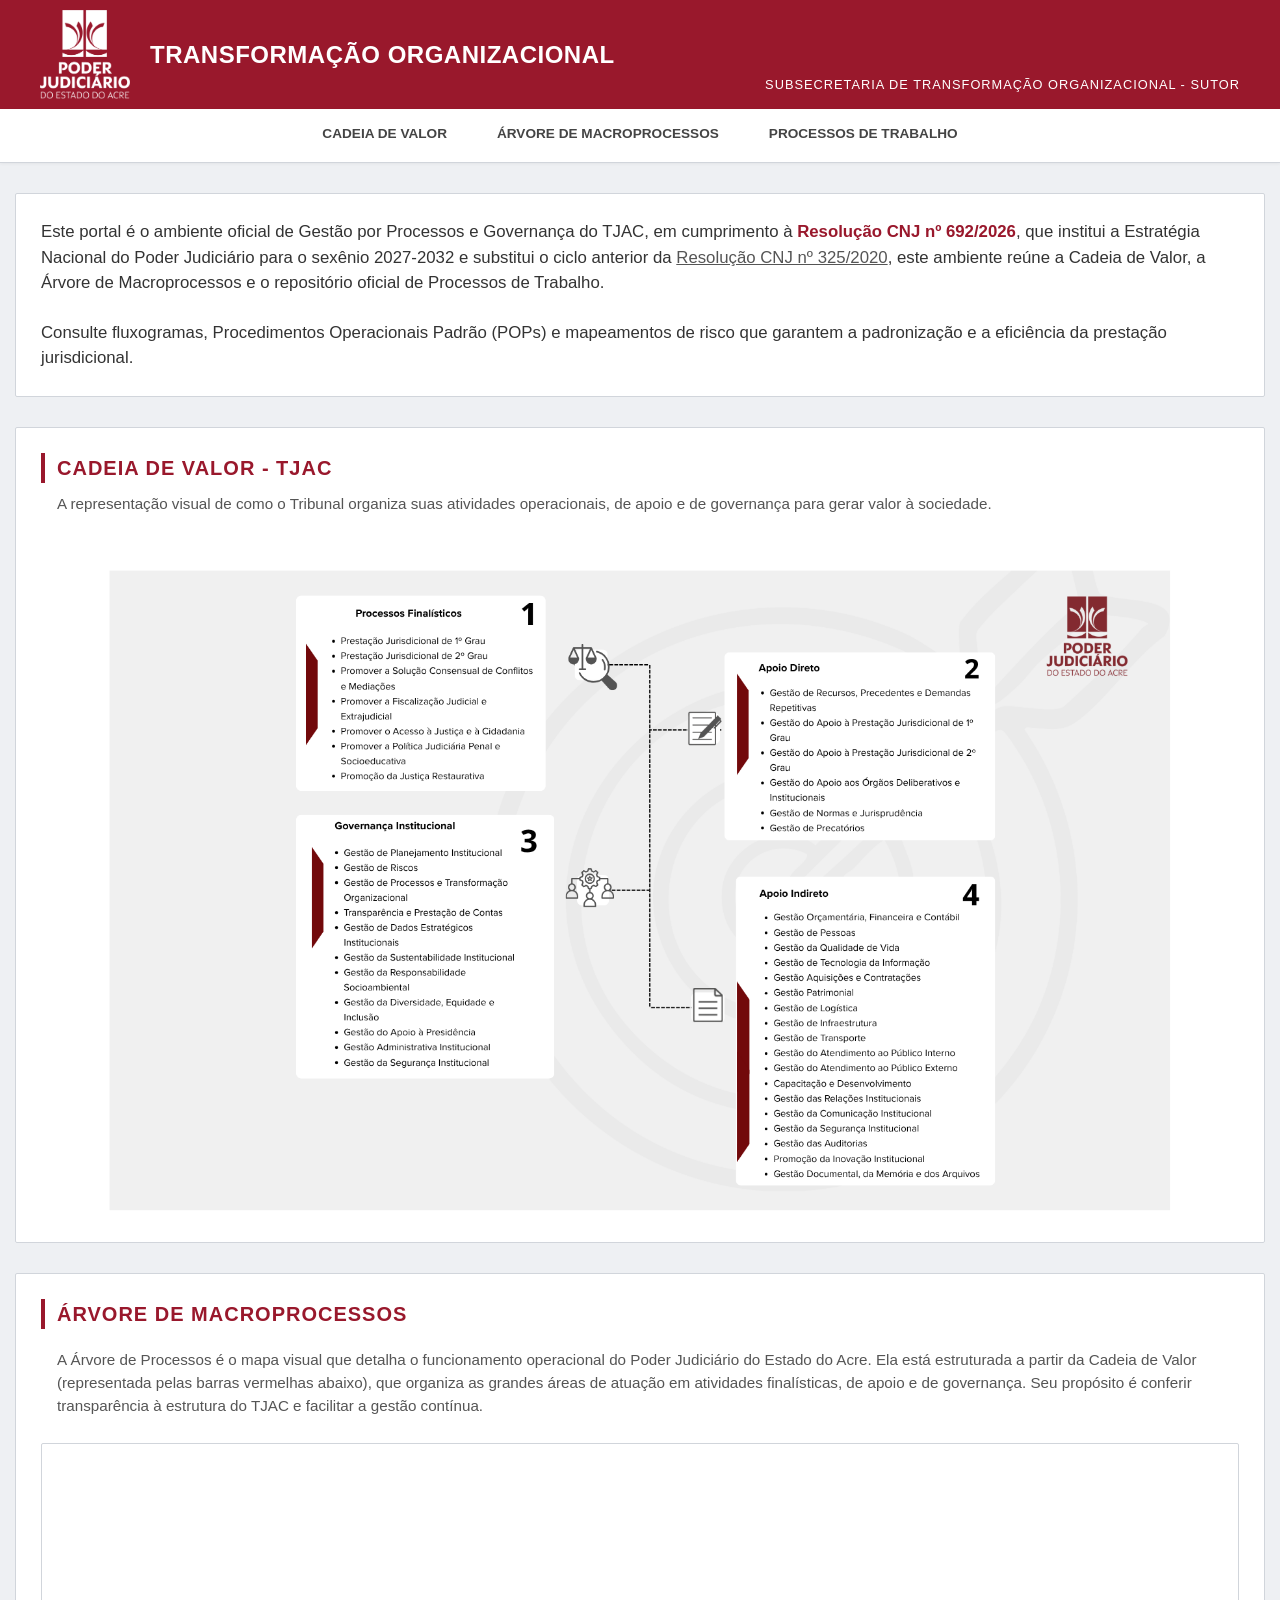
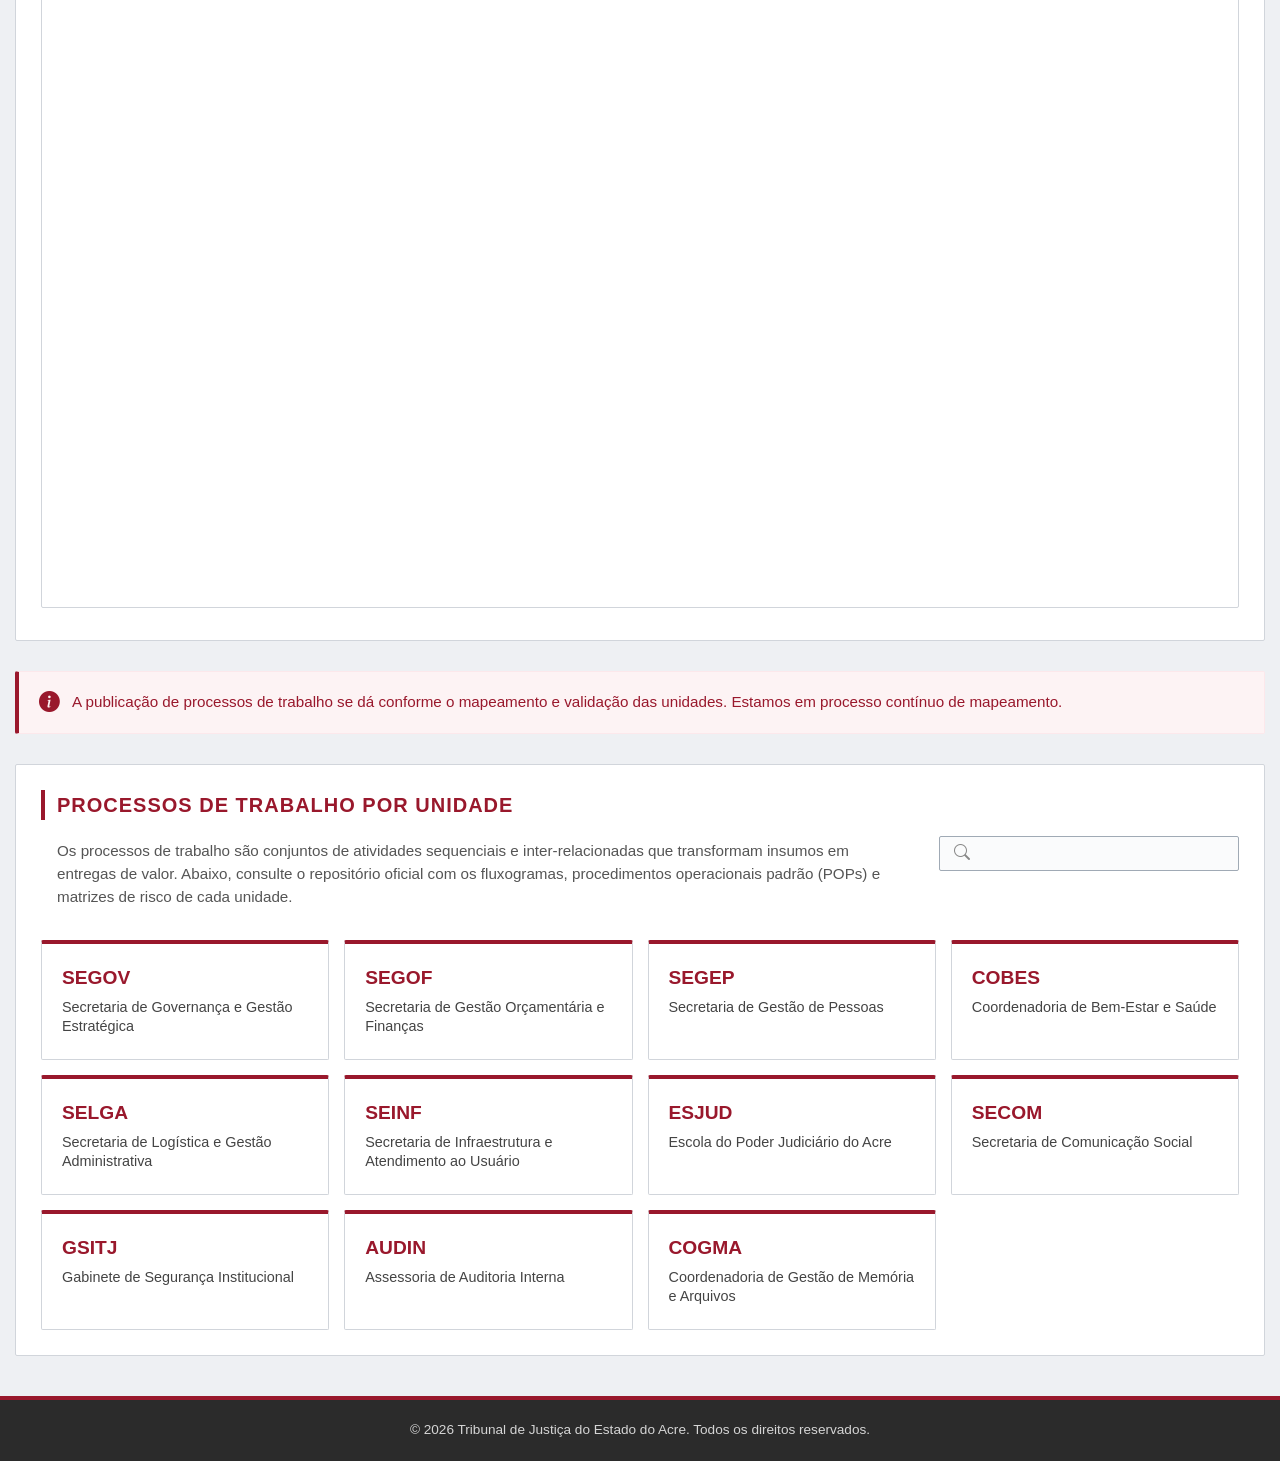
==== index.html @ 6677322c "Correção de código hex, reformulação dos textos descritivos e adição de observação" ====
<!DOCTYPE html>
<html lang="pt-BR">
<head>
    <meta charset="UTF-8">
    <meta name="viewport" content="width=device-width, initial-scale=1.0">
    <title>Portal de Transformação Organizacional</title>
    <link href="https://cdn.jsdelivr.net/npm/bootstrap-icons@1.10.5/font/bootstrap-icons.css" rel="stylesheet">
    <link rel="stylesheet" href="style.css">
</head>
<body>
    <header class="institucional-header">
        <div class="header-content">
            <div class="header-left">
                <img src="img/logo_TJAC_h.png" alt="Logo Institucional" class="logo">
                <div class="header-titles">
                    <h1>TRANSFORMAÇÃO ORGANIZACIONAL</h1>
                </div>
            </div>
            <div class="header-right">
                <p>SUBSECRETARIA DE TRANSFORMAÇÃO ORGANIZACIONAL - SUTOR</p>
            </div>
        </div>
    </header>

    <nav class="main-nav">
        <div class="container nav-container">
            <a href="#cadeia-valor" class="nav-link">Cadeia de Valor</a>
            <a href="#arvore-macroprocessos" class="nav-link">Árvore de Macroprocessos</a>
            <a href="#processos-trabalho" class="nav-link">Processos de Trabalho</a>
        </div>
    </nav>

    <main class="container">
        
        <section class="content-section intro-section">
            <p class="m-0">
                Este portal é o ambiente oficial de Gestão por Processos e Governança do TJAC, em cumprimento à 
                <a href="https://juslaboris.tst.jus.br/bitstream/handle/20.500.12178/267683/2026_res0692_cnj.pdf?sequence=1&isAllowed=y" target="_blank" style="color: var(--primary-color); font-weight: 600; text-decoration: none;">Resolução CNJ nº 692/2026</a>, 
                que institui a Estratégia Nacional do Poder Judiciário para o sexênio 2027-2032 e substitui o ciclo anterior da 
                <a href="https://atos.cnj.jus.br/files/compilado1802422022060962a235c29d678.pdf" target="_blank" style="color: #555; text-decoration: underline;">Resolução CNJ nº 325/2020</a>, 
                este ambiente reúne a Cadeia de Valor, a Árvore de Macroprocessos e o repositório oficial de Processos de Trabalho.<br><br> Consulte fluxogramas, Procedimentos Operacionais Padrão (POPs) e mapeamentos de risco que garantem a padronização e a eficiência da prestação jurisdicional.
            </p>
        </section>

        <section class="content-section" id="cadeia-valor">
            <h2 class="section-title mb-1">Cadeia de Valor - TJAC</h2>
            <p style="color: #555; font-size: 0.95rem; margin-bottom: 25px; margin-top: 0; margin-left: 41px;">A representação visual de como o Tribunal organiza suas atividades operacionais, de apoio e de governança para gerar valor à sociedade.</p>
            <div class="image-container">
                <img src="img/cadeia_valor.png" alt="Cadeia de Valor - TJAC" class="responsive-img">
            </div>
        </section>

        <section class="content-section" id="arvore-macroprocessos">
            <h2 class="section-title mb-1">Árvore de Macroprocessos</h2>
            <p style="color: #555; font-size: 0.95rem; margin-bottom: 25px; margin-top: 0; margin-left: 16px;">A Árvore de Processos é o mapa visual que detalha o funcionamento operacional do Poder Judiciário do Estado do Acre. Ela está estruturada a partir da Cadeia de Valor (representada pelas barras vermelhas abaixo), que organiza as grandes áreas de atuação em atividades finalísticas, de apoio e de governança. Seu propósito é conferir transparência à estrutura do TJAC e facilitar a gestão contínua.</p>
            <div class="embed-container diagrams-embed">
                <iframe src="https://viewer.diagrams.net/?tags=%7B%7D&lightbox=1&highlight=0000ff&edit=_blank&layers=1&nav=1&zoom=1.2&title=MENU%20%C3%81RVORE.drawio&dark=auto#Uhttps%3A%2F%2Fdrive.google.com%2Fuc%3Fid%3D1vaYRhFeXhh6VX2Kf7rpwqZ76pXdAT-om%26export%3Ddownload" 
                        frameborder="0" 
                        allowfullscreen 
                        loading="lazy">
                </iframe>
            </div>
        </section>

        <div class="info-banner">
            <i class="bi bi-info-circle-fill"></i>
            <span>A publicação de processos de trabalho se dá conforme o mapeamento e validação das unidades. Estamos em processo contínuo de mapeamento.</span>
        </div>

        <section class="content-section" id="processos-trabalho">
            <div class="section-header-flex align-items-start">
                <div style="flex: 1;">
                    <h2 class="section-title mb-1">Processos de Trabalho por Unidade</h2>
                    <p style="color: #555; font-size: 0.95rem; margin-top: 0; margin-bottom: 8px; margin-left: 16px; max-width: 95%;">Os processos de trabalho são conjuntos de atividades sequenciais e inter-relacionadas que transformam insumos em entregas de valor. Abaixo, consulte o repositório oficial com os fluxogramas, procedimentos operacionais padrão (POPs) e matrizes de risco de cada unidade.</p>
                </div>
                <div class="search-wrapper mt-3 mt-md-0">
                    <i class="bi bi-search search-icon"></i>
                    <input type="text" id="busca-unidade" class="search-input" placeholder="">
                </div>
            </div>

            <div class="cards-grid mt-4">
                <a href="unidade.html?sigla=SEGOV" class="card-link">
                    <div class="card">
                        <h3>SEGOV</h3>
                        <p>Secretaria de Governança e Gestão Estratégica</p>
                    </div>
                </a>
                
                <a href="unidade.html?sigla=SEGOF" class="card-link">
                    <div class="card">
                        <h3>SEGOF</h3>
                        <p>Secretaria de Gestão Orçamentária e Finanças</p>
                    </div>
                </a>
                
                <a href="unidade.html?sigla=SEGEP" class="card-link">
                    <div class="card">
                        <h3>SEGEP</h3>
                        <p>Secretaria de Gestão de Pessoas</p>
                    </div>
                </a>

                <a href="unidade.html?sigla=COBES" class="card-link">
                    <div class="card">
                        <h3>COBES</h3>
                        <p>Coordenadoria de Bem-Estar e Saúde</p>
                    </div>
                </a>
                
                <a href="unidade.html?sigla=SELGA" class="card-link">
                    <div class="card">
                        <h3>SELGA</h3>
                        <p>Secretaria de Logística e Gestão Administrativa</p>
                    </div>
                </a>
                
                <a href="unidade.html?sigla=SEINF" class="card-link">
                    <div class="card">
                        <h3>SEINF</h3>
                        <p>Secretaria de Infraestrutura e Atendimento ao Usuário</p>
                    </div>
                </a>

                <a href="unidade.html?sigla=ESJUD" class="card-link">
                    <div class="card">
                        <h3>ESJUD</h3>
                        <p>Escola do Poder Judiciário do Acre</p>
                    </div>
                </a>
                
                <a href="unidade.html?sigla=SECOM" class="card-link">
                    <div class="card">
                        <h3>SECOM</h3>
                        <p>Secretaria de Comunicação Social</p>
                    </div>
                </a>

                <a href="unidade.html?sigla=GSITJ" class="card-link">
                    <div class="card">
                        <h3>GSITJ</h3>
                        <p>Gabinete de Segurança Institucional</p>
                    </div>
                </a>

                <a href="unidade.html?sigla=AUDIN" class="card-link">
                    <div class="card">
                        <h3>AUDIN</h3>
                        <p>Assessoria de Auditoria Interna</p>
                    </div>
                </a>

                <a href="unidade.html?sigla=COGMA" class="card-link">
                    <div class="card">
                        <h3>COGMA</h3>
                        <p>Coordenadoria de Gestão de Memória e Arquivos</p>
                    </div>
                </a>
            </div>
        </section>
    </main>

    <footer>
        <div class="container">
            <p>&copy; 2026 Tribunal de Justiça do Estado do Acre. Todos os direitos reservados.</p>
        </div>
    </footer>

    <script src="script.js"></script>
</body>
</html>
---- style.css ----
:root {
    --primary-color: #99182c;
    --secondary-color: #5C1322;
    --background-color: #eef0f3;
    --text-color: #2b2b2b;
    --border-radius: 2px;
    --gray-accent: #d1d5db;
}

* {
    margin: 0;
    padding: 0;
    box-sizing: border-box;
    font-family: 'Segoe UI', Roboto, Helvetica, Arial, sans-serif;
}

body {
    background-color: var(--background-color);
    color: var(--text-color);
    line-height: 1.5;
}

.container {
    max-width: 1500px;
    margin: 0 auto;
    padding: 0 15px;
}

.institucional-header {
    background-color: var(--primary-color);
    padding: 10px 40px;
}

.header-content {
    display: flex;
    align-items: flex-end;
    justify-content: space-between;
    width: 100%;
    max-width: none;
    margin: 0;
}

.header-left {
    display: flex;
    align-items: center;
    gap: 20px;
}

.header-right {
    text-align: right;
    margin-bottom: 5px;
}

.logo {
    max-width: 90px;
    height: auto;
    filter: brightness(0) invert(1); 
}

.header-titles {
    display: flex;
    flex-direction: column;
}

.header-titles h1 {
    color: #ffffff;
    font-size: 1.5rem;
    font-weight: 700;
    text-transform: uppercase;
    letter-spacing: 0.5px;
    margin: 0;
}

.header-right p {
    color: #ffffff;
    font-size: 0.8rem;
    font-weight: 500;
    text-transform: uppercase;
    letter-spacing: 1px;
    margin: 0;
}

.main-nav {
    background-color: #ffffff;
    border-bottom: 1px solid var(--gray-accent);
    margin-bottom: 30px;
    position: sticky;
    top: 0;
    z-index: 1000;
    box-shadow: 0 1px 3px rgba(0,0,0,0.05);
}

.nav-container {
    display: flex;
    justify-content: center; 
    gap: 0;
}

.nav-link {
    text-decoration: none;
    color: #444;
    font-weight: 600;
    text-transform: uppercase;
    font-size: 0.85rem;
    padding: 15px 25px;
    border-bottom: 3px solid transparent;
    transition: background-color 0.2s, color 0.2s;
}

.nav-link:hover {
    color: var(--primary-color);
    background-color: #f8f9fa;
    border-bottom: 3px solid var(--primary-color);
}

.content-section {
    background: #ffffff;
    border-radius: var(--border-radius);
    padding: 25px;
    margin-bottom: 30px;
    border: 1px solid var(--gray-accent);
}

.intro-section p {
    font-size: 1.05rem;
    color: #333;
    margin: 0;
}

.section-title {
    color: var(--primary-color);
    margin-bottom: 20px;
    font-size: 1.25rem;
    text-transform: uppercase;
    letter-spacing: 1px;
    font-weight: 700;
    border-left: 4px solid var(--primary-color);
    padding-left: 12px;
}

#cadeia-valor {
    padding: 0;
    overflow: hidden;
}

#cadeia-valor .section-title {
    margin: 25px 25px 10px 25px;
}

.image-container {
    width: 100%;
}

.responsive-img {
    width: 100%;
    max-width: 100%;
    height: auto;
    display: block;
    border: none;
    border-radius: 0 0 var(--border-radius) var(--border-radius);
}

.diagrams-embed iframe {
    width: 100%;
    height: 85vh;
    min-height: 750px;
    border-radius: var(--border-radius);
    border: 1px solid var(--gray-accent);
    background-color: #ffffff;
}

.info-banner {
    background-color: #fdf3f4;
    border-left: 4px solid var(--primary-color);
    border-top: 1px solid #fce8eb;
    border-right: 1px solid #fce8eb;
    border-bottom: 1px solid #fce8eb;
    color: var(--primary-color);
    padding: 15px 20px;
    margin-bottom: 30px;
    border-radius: var(--border-radius);
    font-size: 0.95rem;
    font-weight: 500;
    display: flex;
    align-items: center;
}

.info-banner i {
    font-size: 1.3rem;
    margin-right: 12px;
}

.section-header-flex {
    display: flex;
    justify-content: space-between;
    align-items: center;
    flex-wrap: wrap;
    gap: 15px;
}

.mb-0 { margin-bottom: 0 !important; }
.mt-4 { margin-top: 1.5rem !important; }
.m-0 { margin: 0 !important; }

.search-wrapper {
    position: relative;
    width: 100%;
    max-width: 300px; 
}

.search-icon {
    position: absolute;
    left: 15px;
    top: 50%;
    transform: translateY(-50%);
    color: #888;
    font-size: 1rem;
    pointer-events: none; 
}

.search-input {
    width: 100%;
    padding: 8px 15px 8px 40px; 
    font-size: 0.95rem;
    border: 1px solid #a0aab5;
    border-radius: var(--border-radius);
    outline: none;
    background-color: #fafbfc;
    transition: border-color 0.2s, background-color 0.2s;
}

.search-input:focus {
    border-color: var(--primary-color);
    background-color: #ffffff;
}

.cards-grid {
    display: grid;
    grid-template-columns: repeat(auto-fit, minmax(280px, 1fr));
    gap: 15px;
}

.card-link {
    text-decoration: none;
    display: block;
}

.card {
    background-color: #ffffff;
    border: 1px solid var(--gray-accent);
    border-top: 4px solid var(--primary-color);
    border-radius: var(--border-radius);
    padding: 20px 20px;
    text-align: left;
    cursor: pointer;
    display: flex;
    flex-direction: column;
    justify-content: flex-start;
    min-height: 120px;
    height: 100%;
    transition: background-color 0.2s ease, border-color 0.2s ease;
}

.card-link:hover .card {
    background-color: #fcfcfc;
    border-color: #b0b8c1;
}

.card h3 {
    color: var(--primary-color);
    font-size: 1.2rem;
    font-weight: 700;
    margin-bottom: 5px;
    letter-spacing: 0px;
}

.card p {
    color: #444444;
    font-size: 0.9rem;
    font-weight: 500;
    line-height: 1.3;
    margin: 0;
}

footer {
    background-color: #2b2b2b;
    color: #ffffff;
    text-align: center;
    padding: 20px 0;
    margin-top: 40px;
    border-top: 4px solid var(--primary-color);
}

footer p {
    font-size: 0.85rem;
    opacity: 0.8;
    margin: 0;
}

@media (max-width: 768px) {
    .header-content {
        flex-direction: column;
        justify-content: center;
        align-items: center;
        text-align: center;
        gap: 10px;
    }
    
    .header-left {
        flex-direction: column;
        gap: 10px;
    }
    
    .header-right {
        text-align: center;
        margin-bottom: 0;
    }

    .header-titles h1 {
        font-size: 1.3rem;
    }

    .nav-container {
        flex-direction: column;
        align-items: center;
        gap: 5px;
        padding: 5px 0;
    }

    .nav-link {
        width: 100%;
        text-align: center;
        padding: 10px;
    }

    .section-header-flex {
        flex-direction: column;
        align-items: flex-start;
    }

    .search-wrapper {
        max-width: 100%;
    }
}
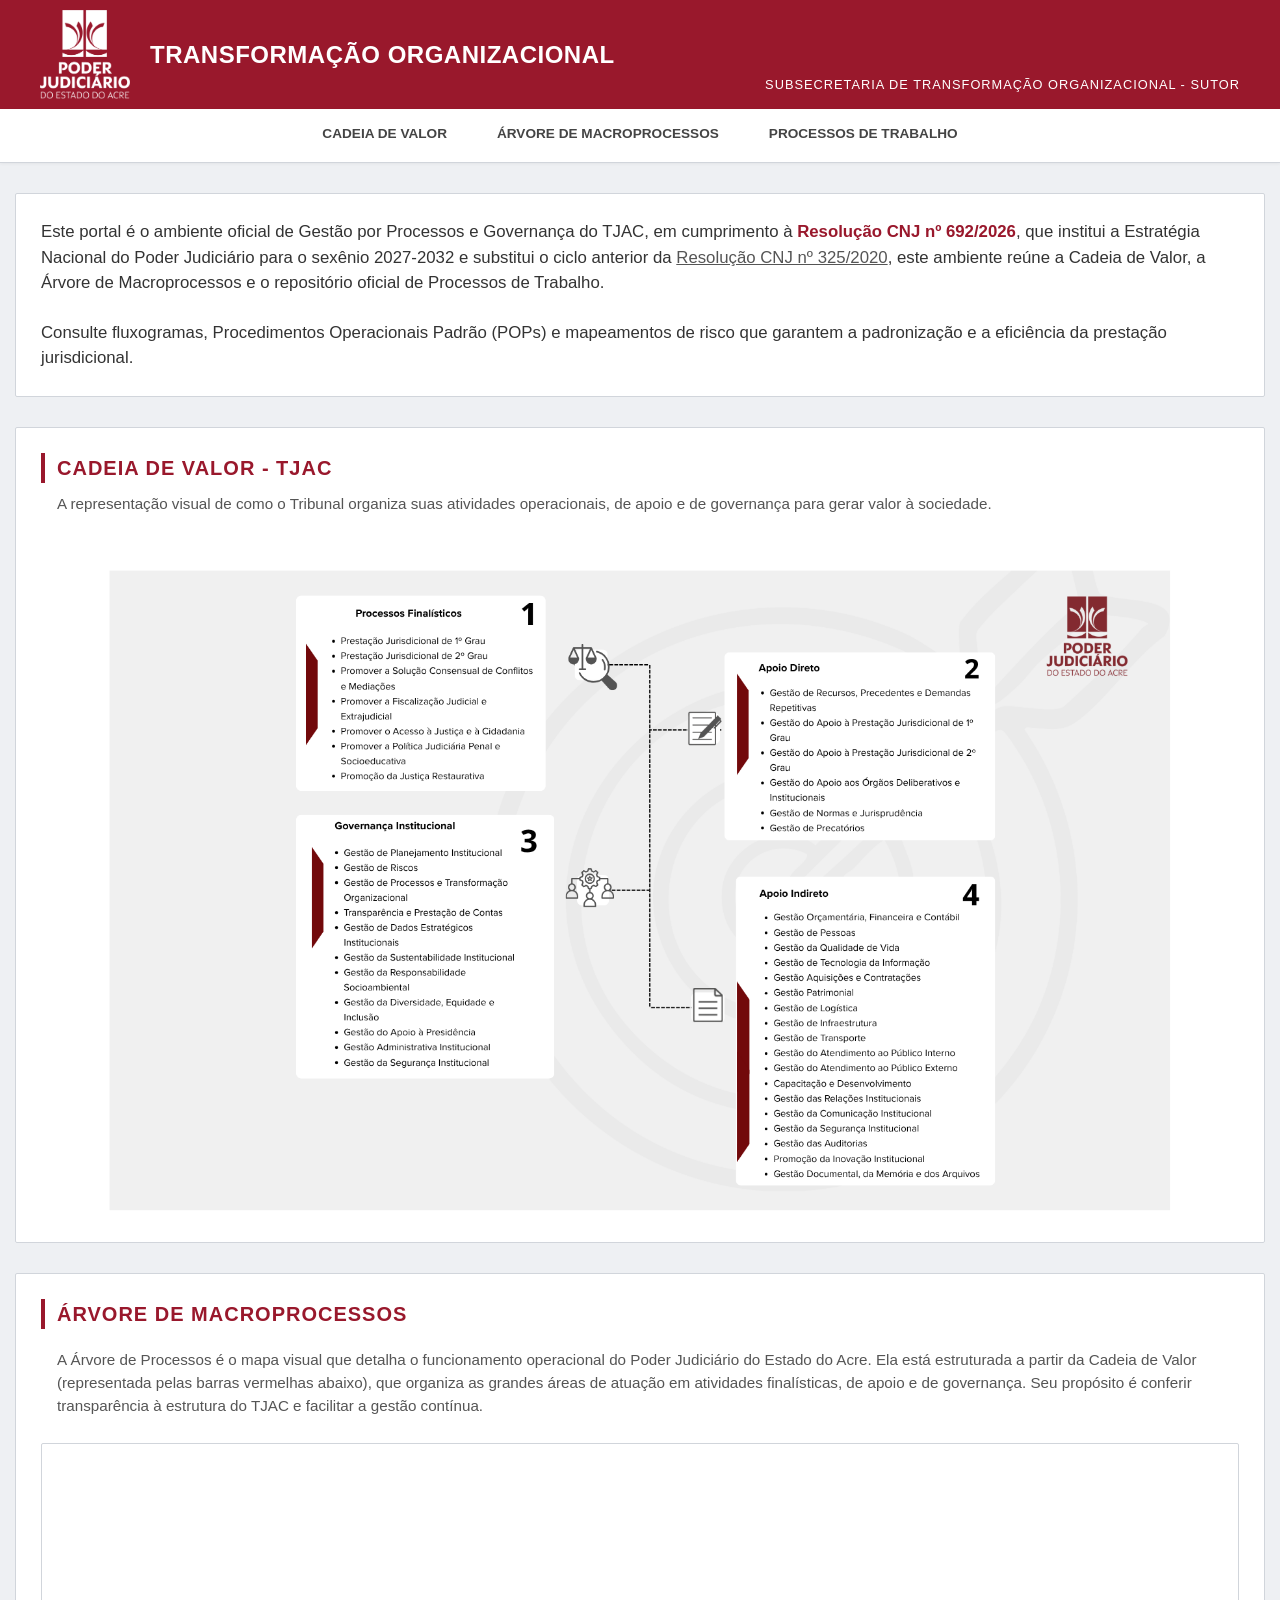
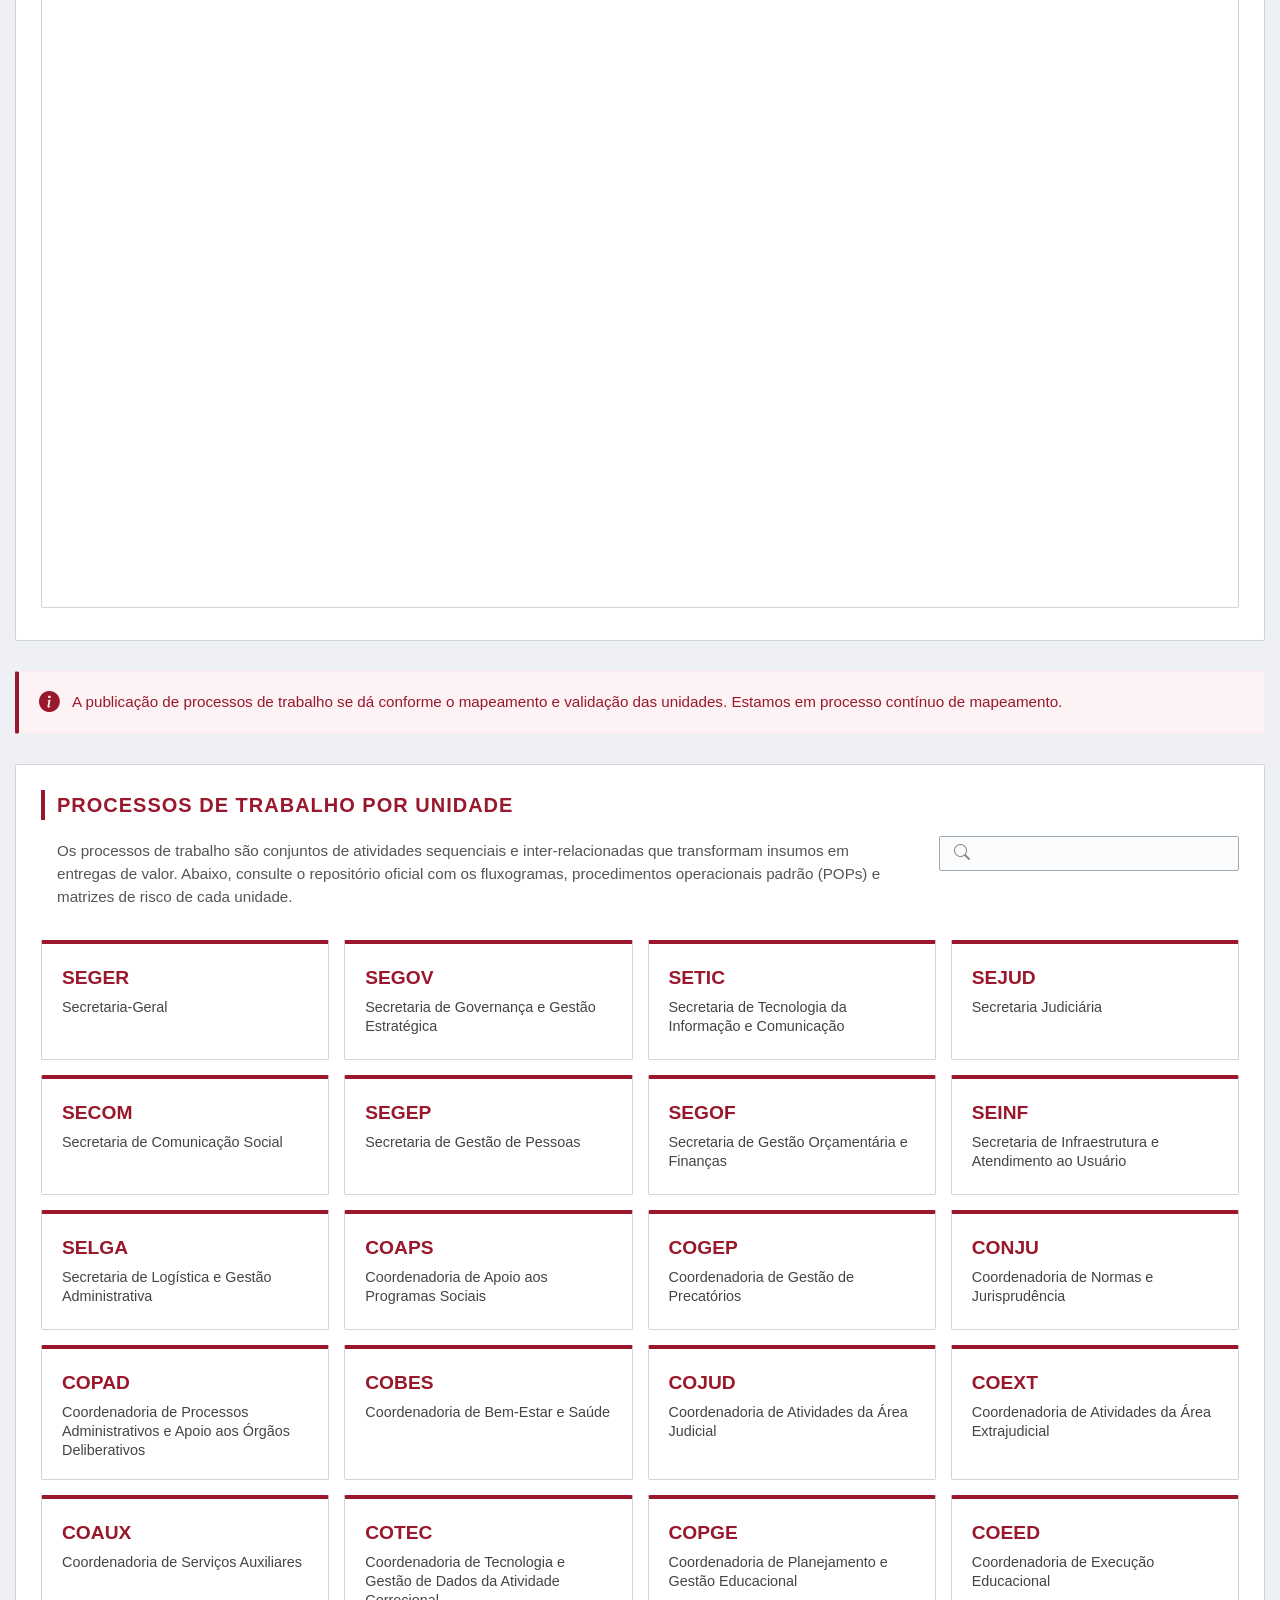
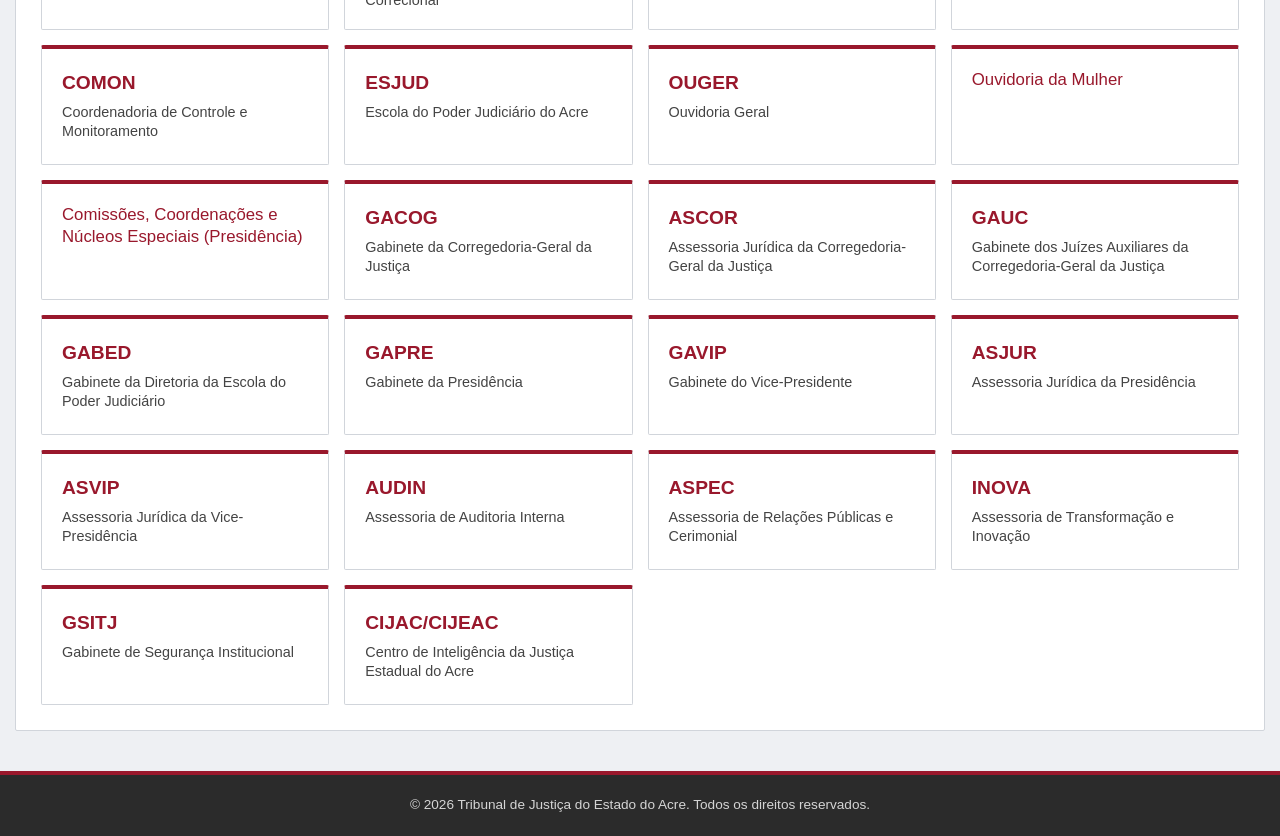
==== commit 3f7e5d32: "adição das demais unidades" ====
--- a/index.html
+++ b/index.html
@@ -80,81 +80,128 @@
             </div>
 
             <div class="cards-grid mt-4">
-                <a href="unidade.html?sigla=SEGOV" class="card-link">
-                    <div class="card">
-                        <h3>SEGOV</h3>
-                        <p>Secretaria de Governança e Gestão Estratégica</p>
-                    </div>
-                </a>
-                
-                <a href="unidade.html?sigla=SEGOF" class="card-link">
-                    <div class="card">
-                        <h3>SEGOF</h3>
-                        <p>Secretaria de Gestão Orçamentária e Finanças</p>
-                    </div>
-                </a>
-                
-                <a href="unidade.html?sigla=SEGEP" class="card-link">
-                    <div class="card">
-                        <h3>SEGEP</h3>
-                        <p>Secretaria de Gestão de Pessoas</p>
-                    </div>
-                </a>
-
-                <a href="unidade.html?sigla=COBES" class="card-link">
-                    <div class="card">
-                        <h3>COBES</h3>
-                        <p>Coordenadoria de Bem-Estar e Saúde</p>
-                    </div>
-                </a>
-                
-                <a href="unidade.html?sigla=SELGA" class="card-link">
-                    <div class="card">
-                        <h3>SELGA</h3>
-                        <p>Secretaria de Logística e Gestão Administrativa</p>
-                    </div>
-                </a>
-                
-                <a href="unidade.html?sigla=SEINF" class="card-link">
-                    <div class="card">
-                        <h3>SEINF</h3>
-                        <p>Secretaria de Infraestrutura e Atendimento ao Usuário</p>
-                    </div>
-                </a>
-
-                <a href="unidade.html?sigla=ESJUD" class="card-link">
-                    <div class="card">
-                        <h3>ESJUD</h3>
-                        <p>Escola do Poder Judiciário do Acre</p>
-                    </div>
-                </a>
-                
-                <a href="unidade.html?sigla=SECOM" class="card-link">
-                    <div class="card">
-                        <h3>SECOM</h3>
-                        <p>Secretaria de Comunicação Social</p>
-                    </div>
-                </a>
-
-                <a href="unidade.html?sigla=GSITJ" class="card-link">
-                    <div class="card">
-                        <h3>GSITJ</h3>
-                        <p>Gabinete de Segurança Institucional</p>
-                    </div>
-                </a>
-
-                <a href="unidade.html?sigla=AUDIN" class="card-link">
-                    <div class="card">
-                        <h3>AUDIN</h3>
-                        <p>Assessoria de Auditoria Interna</p>
-                    </div>
-                </a>
-
-                <a href="unidade.html?sigla=COGMA" class="card-link">
-                    <div class="card">
-                        <h3>COGMA</h3>
-                        <p>Coordenadoria de Gestão de Memória e Arquivos</p>
-                    </div>
+                
+                <a href="unidade.html?sigla=SEGER" class="card-link" data-sigla="SEGER">
+                    <div class="card"><h3>SEGER</h3><p>Secretaria-Geral</p></div>
+                </a>
+                <a href="unidade.html?sigla=SEGOV" class="card-link" data-sigla="SEGOV">
+                    <div class="card"><h3>SEGOV</h3><p>Secretaria de Governança e Gestão Estratégica</p></div>
+                </a>
+                <a href="unidade.html?sigla=SETIC" class="card-link" data-sigla="SETIC">
+                    <div class="card"><h3>SETIC</h3><p>Secretaria de Tecnologia da Informação e Comunicação</p></div>
+                </a>
+                <a href="unidade.html?sigla=SEJUD" class="card-link" data-sigla="SEJUD">
+                    <div class="card"><h3>SEJUD</h3><p>Secretaria Judiciária</p></div>
+                </a>
+                <a href="unidade.html?sigla=SECOM" class="card-link" data-sigla="SECOM">
+                    <div class="card"><h3>SECOM</h3><p>Secretaria de Comunicação Social</p></div>
+                </a>
+                <a href="unidade.html?sigla=SEGEP" class="card-link" data-sigla="SEGEP">
+                    <div class="card"><h3>SEGEP</h3><p>Secretaria de Gestão de Pessoas</p></div>
+                </a>
+                <a href="unidade.html?sigla=SEGOF" class="card-link" data-sigla="SEGOF">
+                    <div class="card"><h3>SEGOF</h3><p>Secretaria de Gestão Orçamentária e Finanças</p></div>
+                </a>
+                <a href="unidade.html?sigla=SEINF" class="card-link" data-sigla="SEINF">
+                    <div class="card"><h3>SEINF</h3><p>Secretaria de Infraestrutura e Atendimento ao Usuário</p></div>
+                </a>
+                <a href="unidade.html?sigla=SELGA" class="card-link" data-sigla="SELGA">
+                    <div class="card"><h3>SELGA</h3><p>Secretaria de Logística e Gestão Administrativa</p></div>
+                </a>
+
+                
+                <a href="unidade.html?sigla=COAPS" class="card-link" data-sigla="COAPS">
+                    <div class="card"><h3>COAPS</h3><p>Coordenadoria de Apoio aos Programas Sociais</p></div>
+                </a>
+                <a href="unidade.html?sigla=COGEP" class="card-link" data-sigla="COGEP">
+                    <div class="card"><h3>COGEP</h3><p>Coordenadoria de Gestão de Precatórios</p></div>
+                </a>
+                <a href="unidade.html?sigla=CONJU" class="card-link" data-sigla="CONJU">
+                    <div class="card"><h3>CONJU</h3><p>Coordenadoria de Normas e Jurisprudência</p></div>
+                </a>
+                <a href="unidade.html?sigla=COPAD" class="card-link" data-sigla="COPAD">
+                    <div class="card"><h3>COPAD</h3><p>Coordenadoria de Processos Administrativos e Apoio aos Órgãos Deliberativos</p></div>
+                </a>
+                <a href="unidade.html?sigla=COBES" class="card-link" data-sigla="COBES">
+                    <div class="card"><h3>COBES</h3><p>Coordenadoria de Bem-Estar e Saúde</p></div>
+                </a>
+                <a href="unidade.html?sigla=COJUD" class="card-link" data-sigla="COJUD">
+                    <div class="card"><h3>COJUD</h3><p>Coordenadoria de Atividades da Área Judicial</p></div>
+                </a>
+                <a href="unidade.html?sigla=COEXT" class="card-link" data-sigla="COEXT">
+                    <div class="card"><h3>COEXT</h3><p>Coordenadoria de Atividades da Área Extrajudicial</p></div>
+                </a>
+                <a href="unidade.html?sigla=COAUX" class="card-link" data-sigla="COAUX">
+                    <div class="card"><h3>COAUX</h3><p>Coordenadoria de Serviços Auxiliares</p></div>
+                </a>
+                <a href="unidade.html?sigla=COTEC" class="card-link" data-sigla="COTEC">
+                    <div class="card"><h3>COTEC</h3><p>Coordenadoria de Tecnologia e Gestão de Dados da Atividade Correcional</p></div>
+                </a>
+                <a href="unidade.html?sigla=COPGE" class="card-link" data-sigla="COPGE">
+                    <div class="card"><h3>COPGE</h3><p>Coordenadoria de Planejamento e Gestão Educacional</p></div>
+                </a>
+                <a href="unidade.html?sigla=COEED" class="card-link" data-sigla="COEED">
+                    <div class="card"><h3>COEED</h3><p>Coordenadoria de Execução Educacional</p></div>
+                </a>
+                <a href="unidade.html?sigla=COMON" class="card-link" data-sigla="COMON">
+                    <div class="card"><h3>COMON</h3><p>Coordenadoria de Controle e Monitoramento</p></div>
+                </a>
+
+                
+                <a href="unidade.html?sigla=ESJUD" class="card-link" data-sigla="ESJUD">
+                    <div class="card"><h3>ESJUD</h3><p>Escola do Poder Judiciário do Acre</p></div>
+                </a>
+                <a href="unidade.html?sigla=OUGER" class="card-link" data-sigla="OUGER">
+                    <div class="card"><h3>OUGER</h3><p>Ouvidoria Geral</p></div>
+                </a>
+                <a href="unidade.html?sigla=Ouvidoria%20da%20Mulher" class="card-link" data-sigla="Ouvidoria da Mulher">
+                    <div class="card justify-content-center"><p class="m-0 fw-bold" style="color: var(--primary-color); font-size: 1.05rem;">Ouvidoria da Mulher</p></div>
+                </a>
+                <a href="unidade.html?sigla=Comissões,%20Coordenações%20e%20Núcleos%20Especiais%20(Presidência)" class="card-link" data-sigla="Comissões, Coordenações e Núcleos Especiais (Presidência)">
+                    <div class="card justify-content-center"><p class="m-0 fw-bold" style="color: var(--primary-color); font-size: 1.05rem;">Comissões, Coordenações e Núcleos Especiais (Presidência)</p></div>
+                </a>
+
+                
+                <a href="unidade.html?sigla=GACOG" class="card-link" data-sigla="GACOG">
+                    <div class="card"><h3>GACOG</h3><p>Gabinete da Corregedoria-Geral da Justiça</p></div>
+                </a>
+                <a href="unidade.html?sigla=ASCOR" class="card-link" data-sigla="ASCOR">
+                    <div class="card"><h3>ASCOR</h3><p>Assessoria Jurídica da Corregedoria-Geral da Justiça</p></div>
+                </a>
+                <a href="unidade.html?sigla=GAUC" class="card-link" data-sigla="GAUC">
+                    <div class="card"><h3>GAUC</h3><p>Gabinete dos Juízes Auxiliares da Corregedoria-Geral da Justiça</p></div>
+                </a>
+                <a href="unidade.html?sigla=GABED" class="card-link" data-sigla="GABED">
+                    <div class="card"><h3>GABED</h3><p>Gabinete da Diretoria da Escola do Poder Judiciário</p></div>
+                </a>
+
+                
+                <a href="unidade.html?sigla=GAPRE" class="card-link" data-sigla="GAPRE">
+                    <div class="card"><h3>GAPRE</h3><p>Gabinete da Presidência</p></div>
+                </a>
+                <a href="unidade.html?sigla=GAVIP" class="card-link" data-sigla="GAVIP">
+                    <div class="card"><h3>GAVIP</h3><p>Gabinete do Vice-Presidente</p></div>
+                </a>
+                <a href="unidade.html?sigla=ASJUR" class="card-link" data-sigla="ASJUR">
+                    <div class="card"><h3>ASJUR</h3><p>Assessoria Jurídica da Presidência</p></div>
+                </a>
+                <a href="unidade.html?sigla=ASVIP" class="card-link" data-sigla="ASVIP">
+                    <div class="card"><h3>ASVIP</h3><p>Assessoria Jurídica da Vice-Presidência</p></div>
+                </a>
+                <a href="unidade.html?sigla=AUDIN" class="card-link" data-sigla="AUDIN">
+                    <div class="card"><h3>AUDIN</h3><p>Assessoria de Auditoria Interna</p></div>
+                </a>
+                <a href="unidade.html?sigla=ASPEC" class="card-link" data-sigla="ASPEC">
+                    <div class="card"><h3>ASPEC</h3><p>Assessoria de Relações Públicas e Cerimonial</p></div>
+                </a>
+                <a href="unidade.html?sigla=INOVA" class="card-link" data-sigla="INOVA">
+                    <div class="card"><h3>INOVA</h3><p>Assessoria de Transformação e Inovação</p></div>
+                </a>
+                <a href="unidade.html?sigla=GSITJ" class="card-link" data-sigla="GSITJ">
+                    <div class="card"><h3>GSITJ</h3><p>Gabinete de Segurança Institucional</p></div>
+                </a>
+                <a href="unidade.html?sigla=CIJAC/CIJEAC" class="card-link" data-sigla="CIJAC/CIJEAC">
+                    <div class="card"><h3>CIJAC/CIJEAC</h3><p>Centro de Inteligência da Justiça Estadual do Acre</p></div>
                 </a>
             </div>
         </section>
--- a/style.css
+++ b/style.css
@@ -282,6 +282,14 @@
     margin: 0;
 }
 
+.card-sem-processo .card {
+    background-color: #f9f9f9;
+    border-top: 4px solid #a0aab5;
+}
+.card-sem-processo h3 {
+    color: #777;
+}
+
 footer {
     background-color: #2b2b2b;
     color: #ffffff;
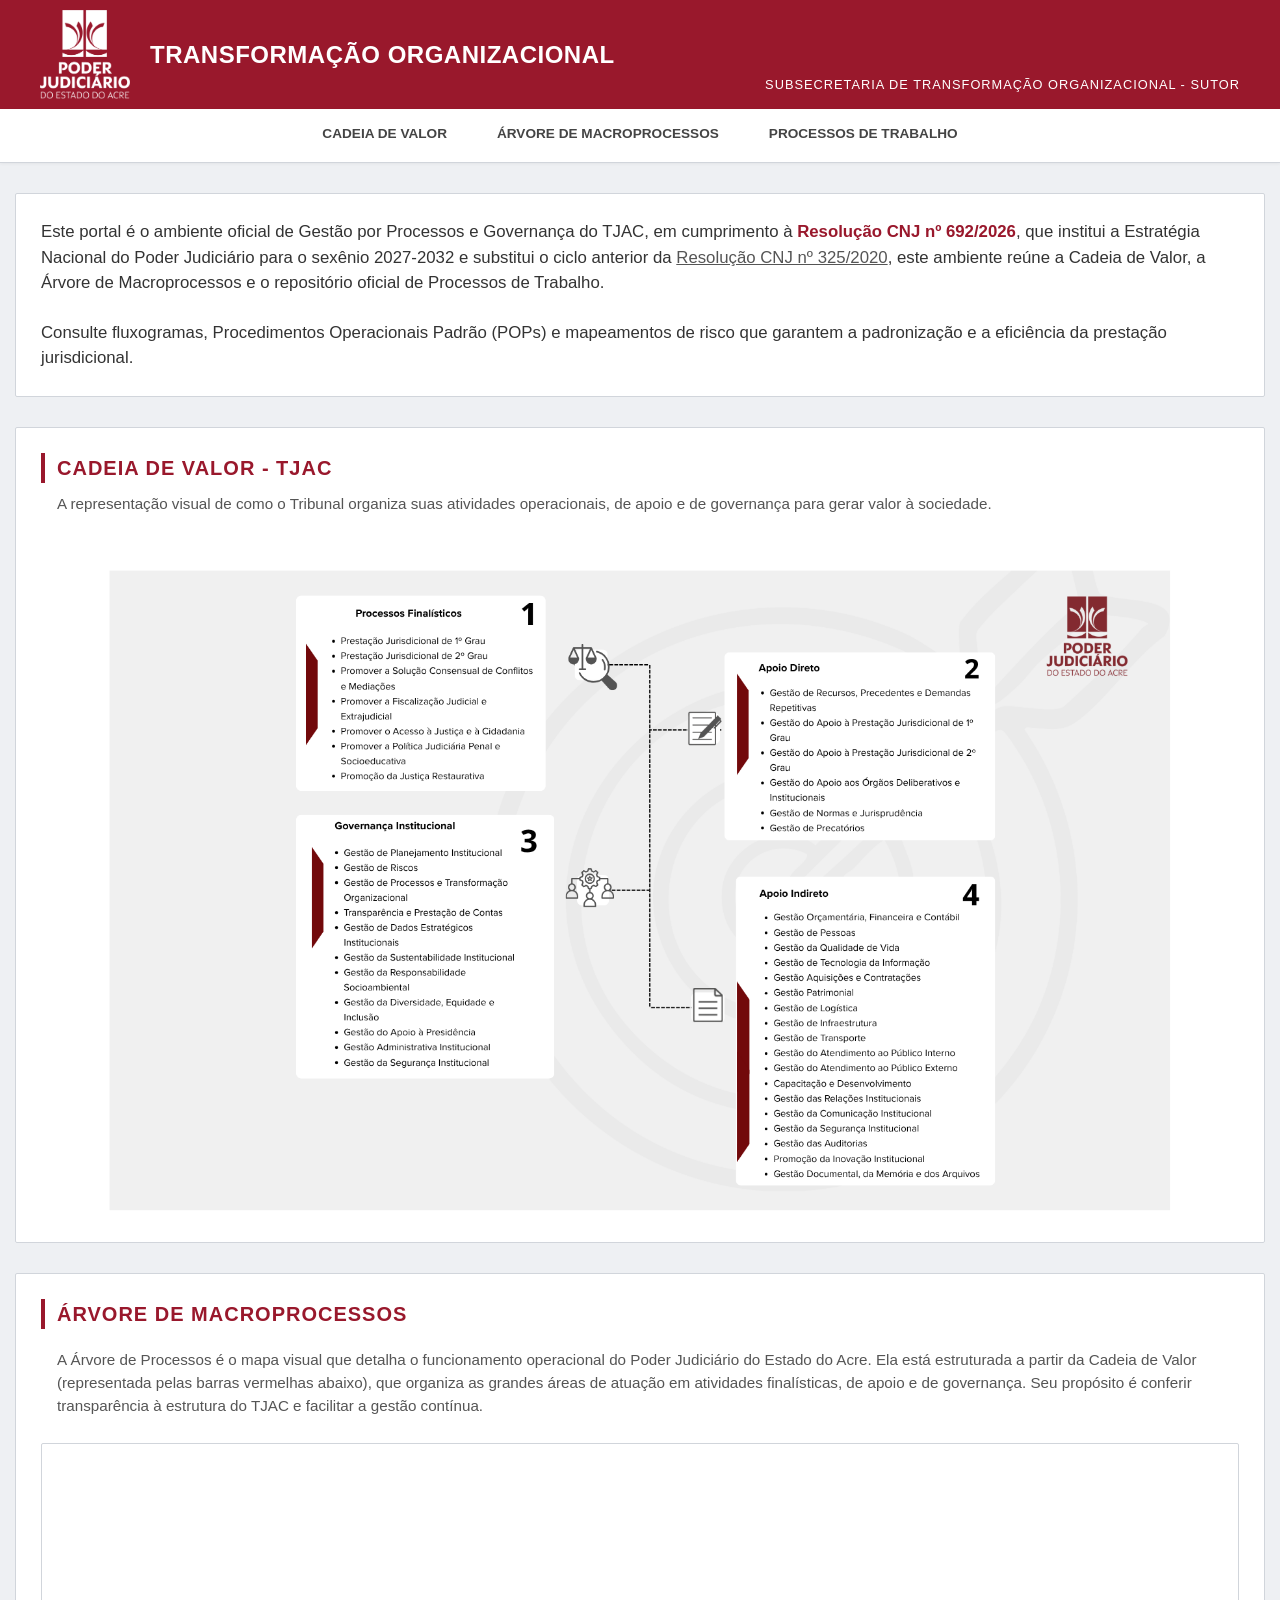
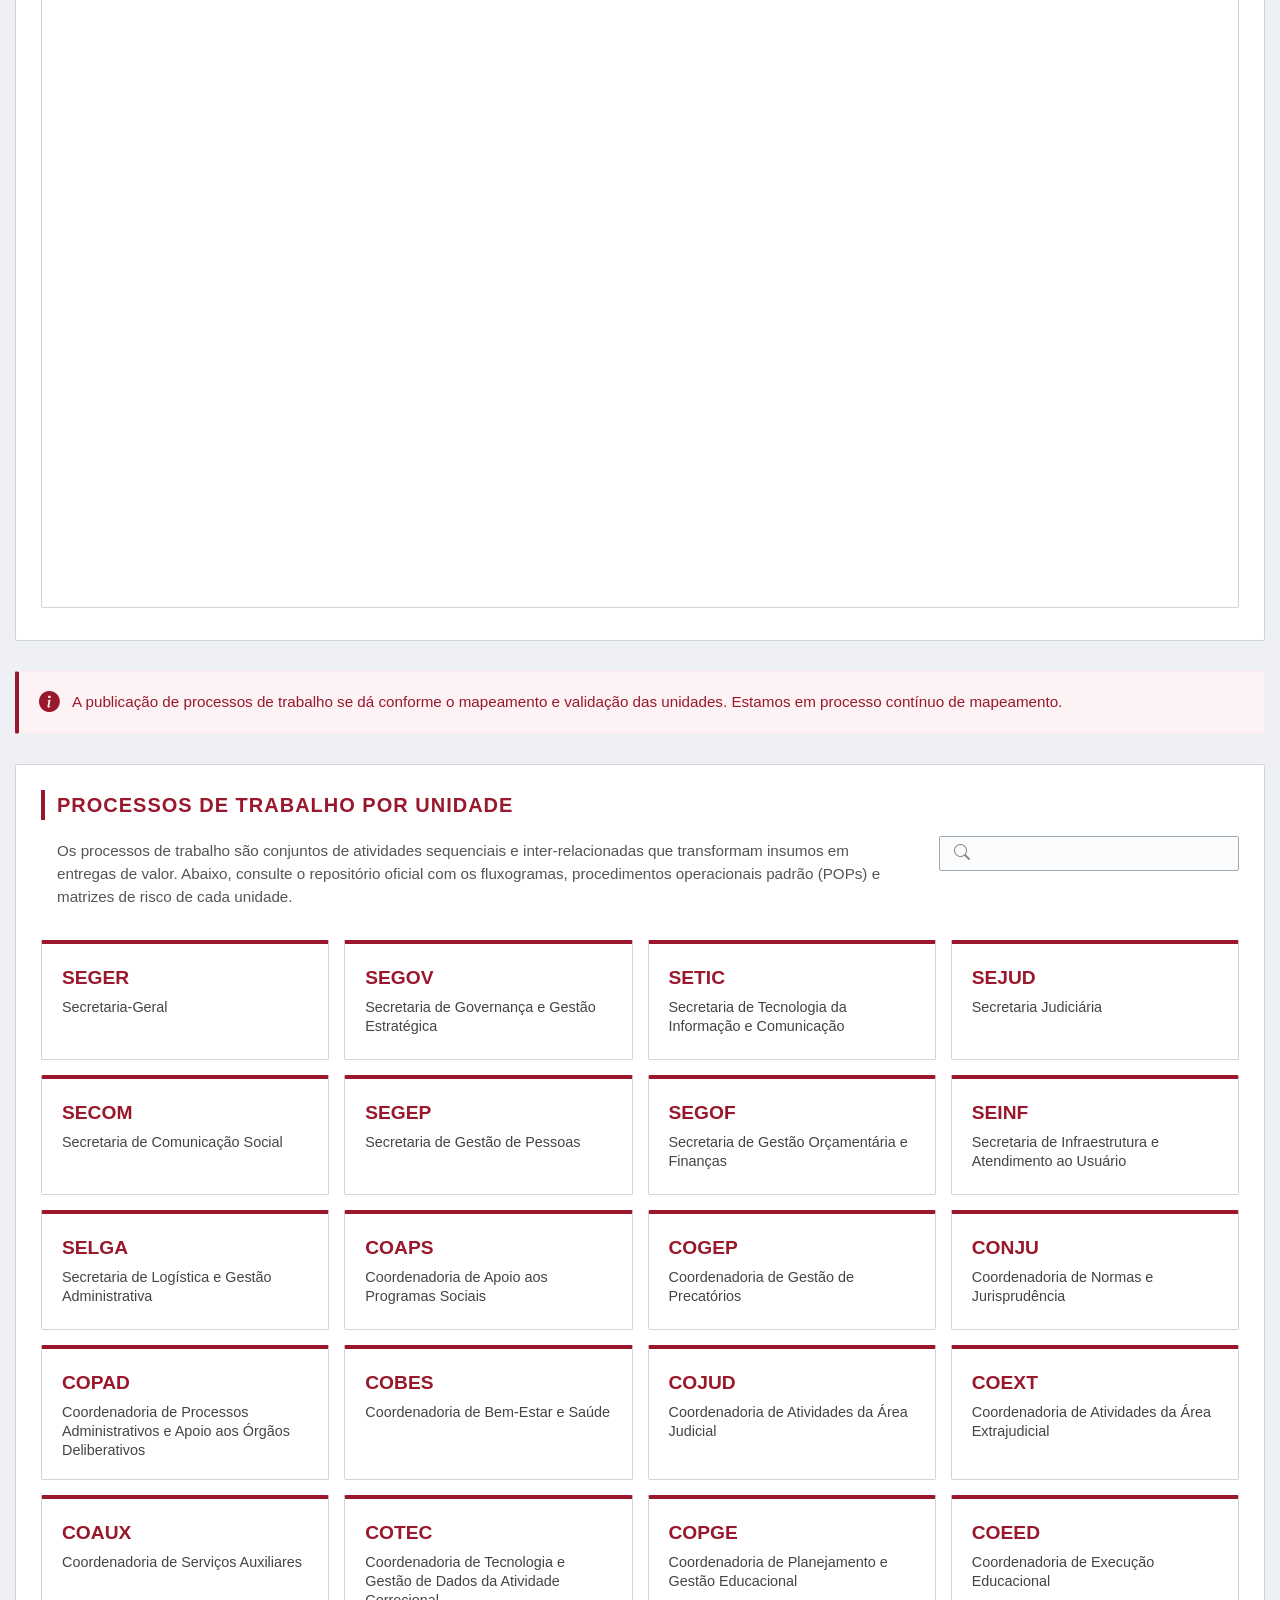
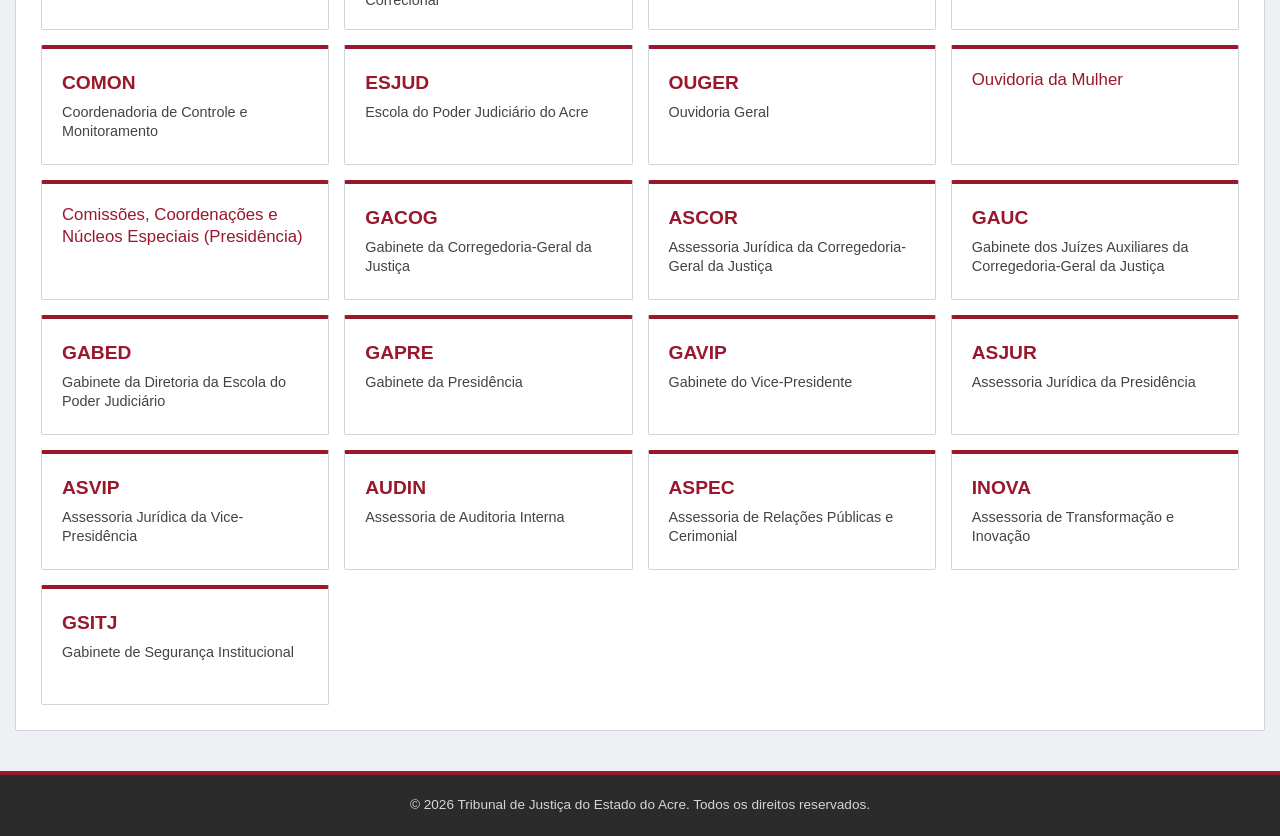
==== commit 8e61bede: "remover uma unidade" ====
--- a/index.html
+++ b/index.html
@@ -200,9 +200,7 @@
                 <a href="unidade.html?sigla=GSITJ" class="card-link" data-sigla="GSITJ">
                     <div class="card"><h3>GSITJ</h3><p>Gabinete de Segurança Institucional</p></div>
                 </a>
-                <a href="unidade.html?sigla=CIJAC/CIJEAC" class="card-link" data-sigla="CIJAC/CIJEAC">
-                    <div class="card"><h3>CIJAC/CIJEAC</h3><p>Centro de Inteligência da Justiça Estadual do Acre</p></div>
-                </a>
+                
             </div>
         </section>
     </main>
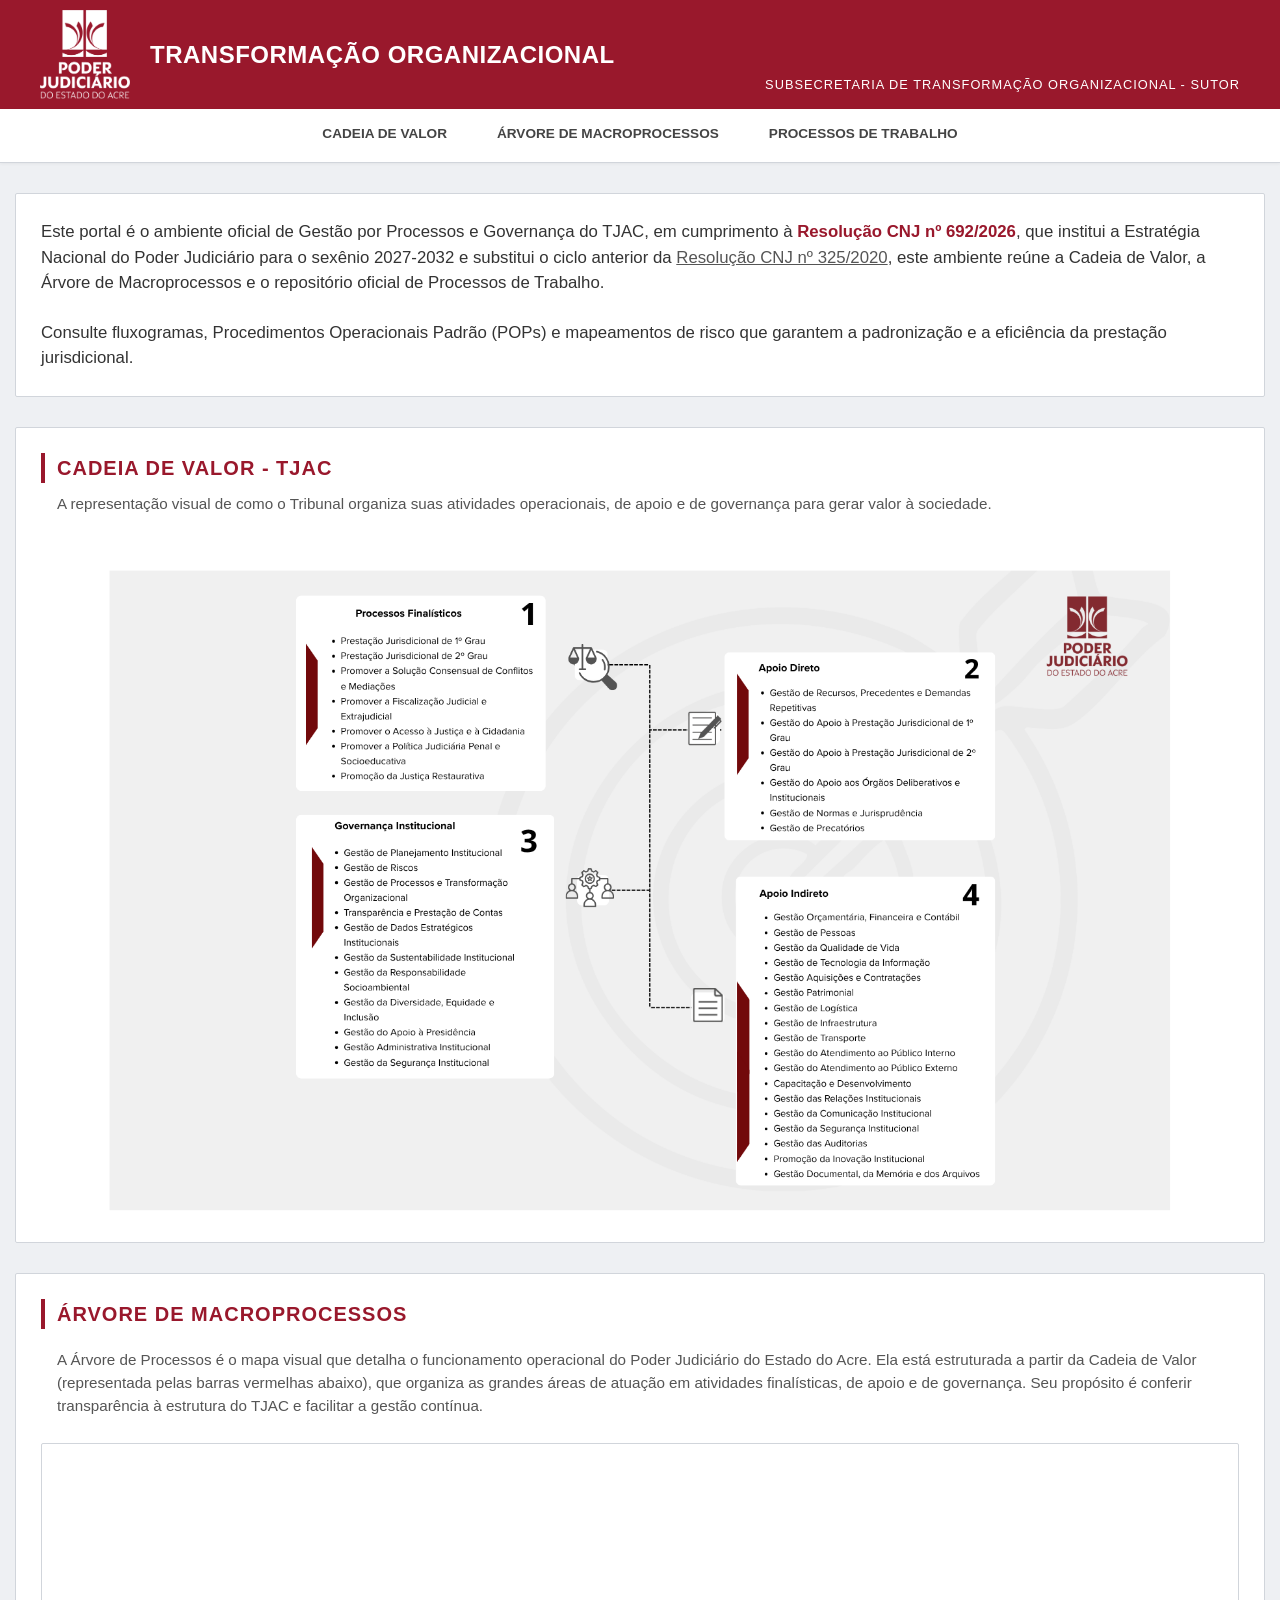
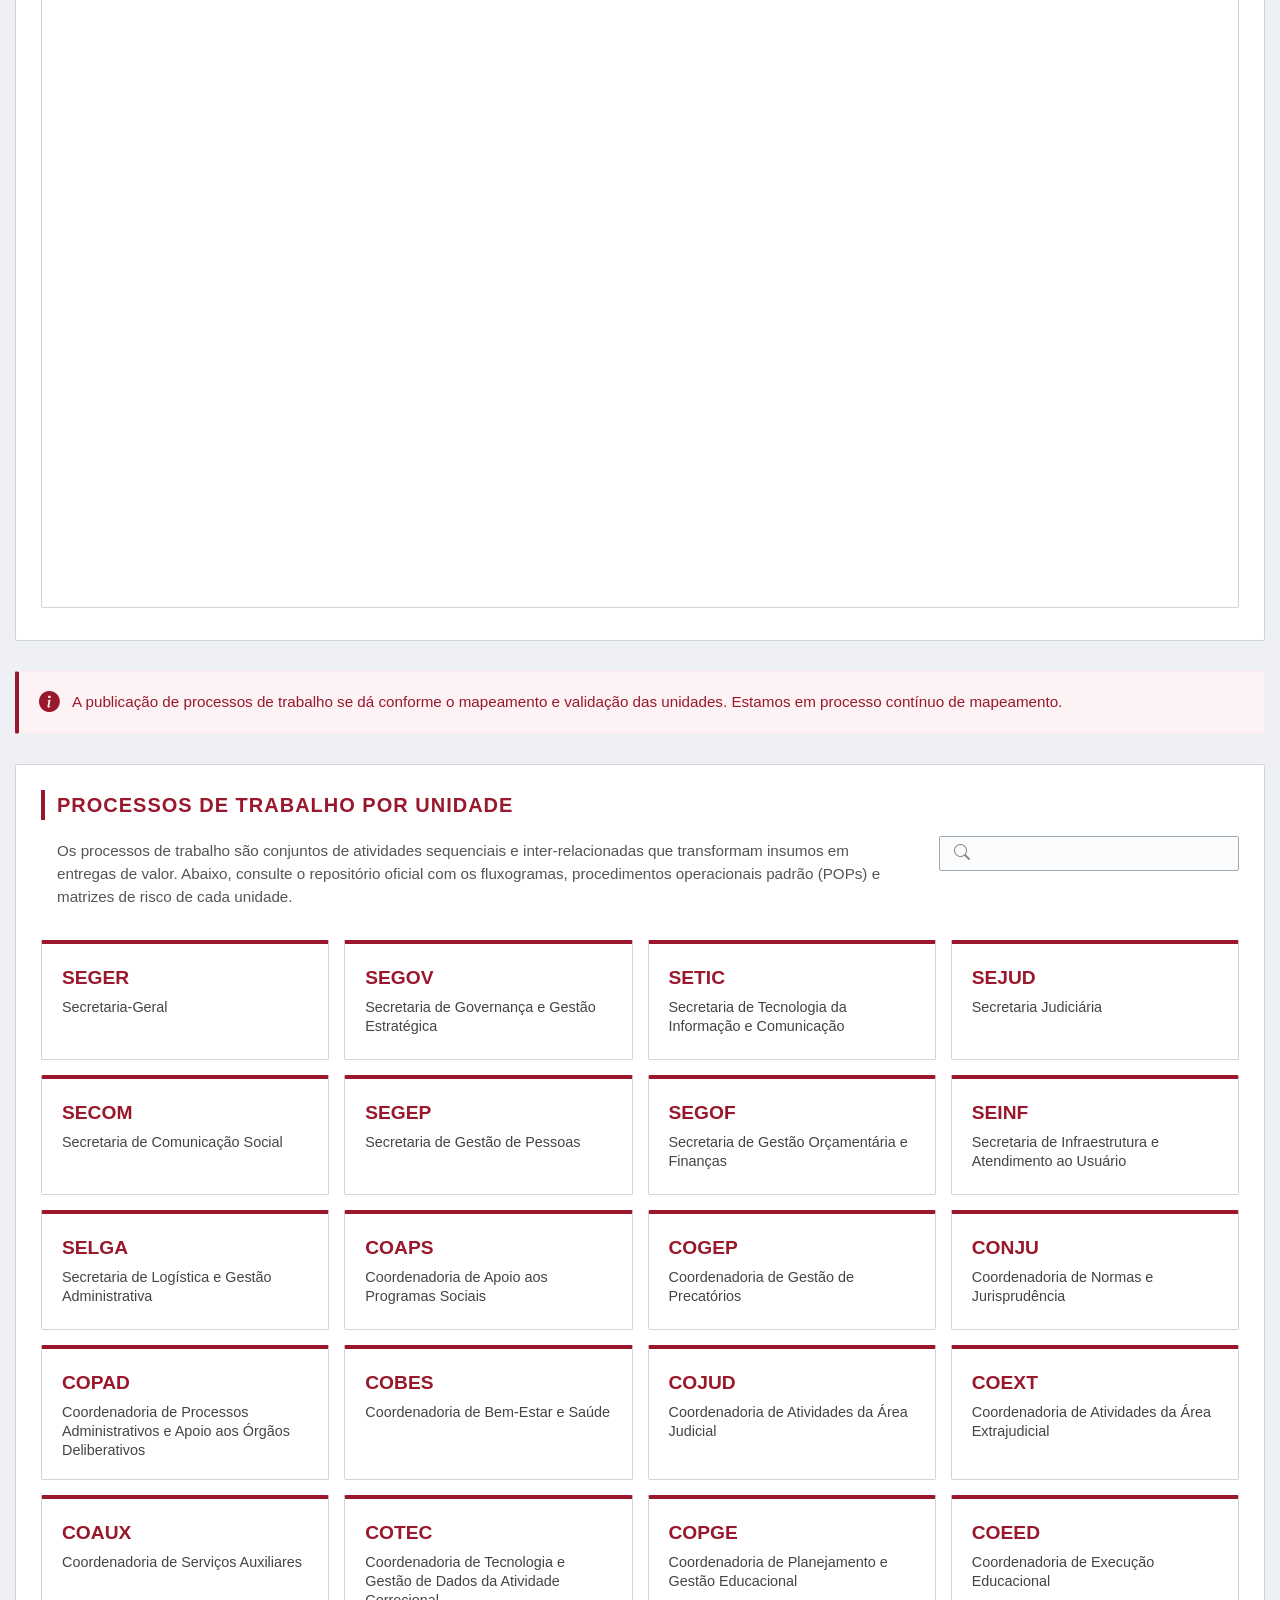
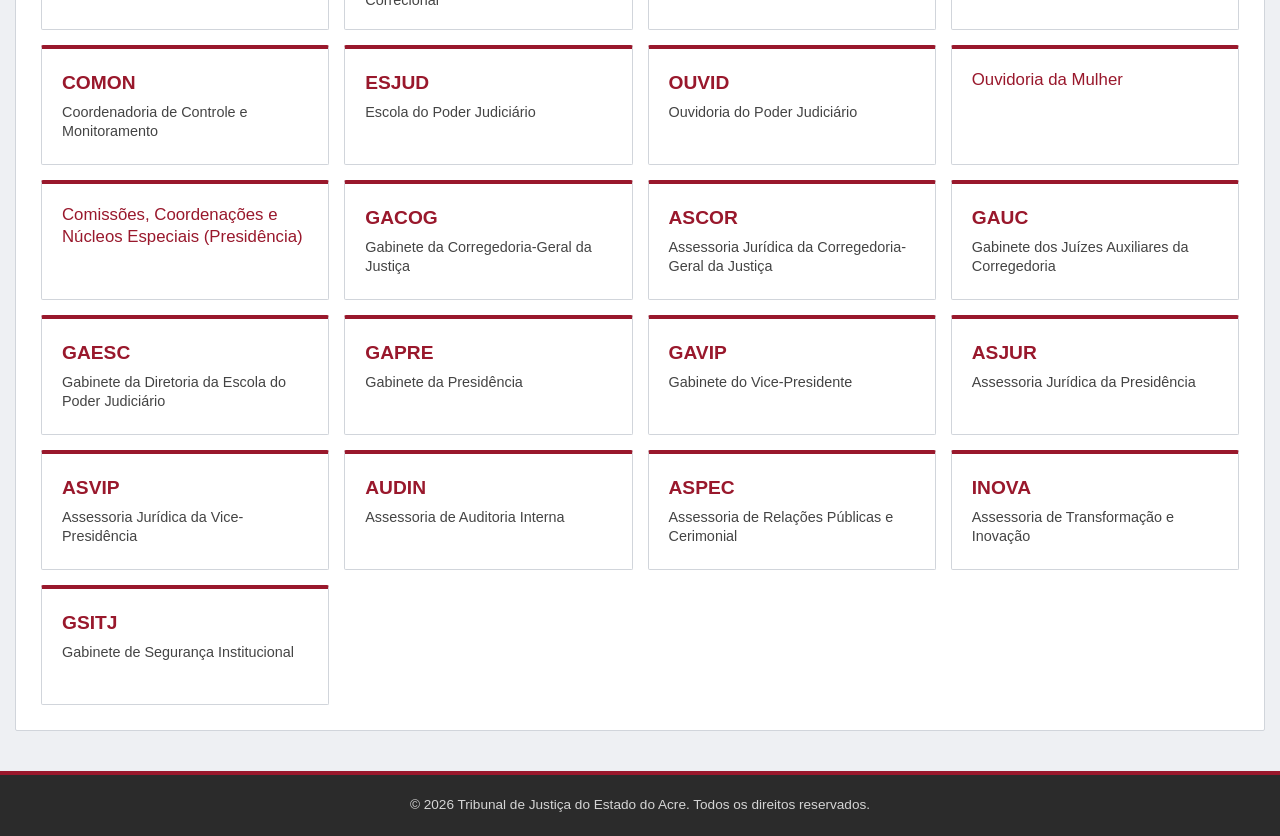
==== commit 6f8b5fe8: "correção provisória  de siglas" ====
--- a/index.html
+++ b/index.html
@@ -149,10 +149,10 @@
 
                 
                 <a href="unidade.html?sigla=ESJUD" class="card-link" data-sigla="ESJUD">
-                    <div class="card"><h3>ESJUD</h3><p>Escola do Poder Judiciário do Acre</p></div>
+                    <div class="card"><h3>ESJUD</h3><p>Escola do Poder Judiciário</p></div>
                 </a>
                 <a href="unidade.html?sigla=OUGER" class="card-link" data-sigla="OUGER">
-                    <div class="card"><h3>OUGER</h3><p>Ouvidoria Geral</p></div>
+                    <div class="card"><h3>OUVID</h3><p>Ouvidoria do Poder Judiciário</p></div>
                 </a>
                 <a href="unidade.html?sigla=Ouvidoria%20da%20Mulher" class="card-link" data-sigla="Ouvidoria da Mulher">
                     <div class="card justify-content-center"><p class="m-0 fw-bold" style="color: var(--primary-color); font-size: 1.05rem;">Ouvidoria da Mulher</p></div>
@@ -169,10 +169,10 @@
                     <div class="card"><h3>ASCOR</h3><p>Assessoria Jurídica da Corregedoria-Geral da Justiça</p></div>
                 </a>
                 <a href="unidade.html?sigla=GAUC" class="card-link" data-sigla="GAUC">
-                    <div class="card"><h3>GAUC</h3><p>Gabinete dos Juízes Auxiliares da Corregedoria-Geral da Justiça</p></div>
+                    <div class="card"><h3>GAUC</h3><p>Gabinete dos Juízes Auxiliares da Corregedoria</p></div>
                 </a>
                 <a href="unidade.html?sigla=GABED" class="card-link" data-sigla="GABED">
-                    <div class="card"><h3>GABED</h3><p>Gabinete da Diretoria da Escola do Poder Judiciário</p></div>
+                    <div class="card"><h3>GAESC</h3><p>Gabinete da Diretoria da Escola do Poder Judiciário</p></div>
                 </a>
 
                 
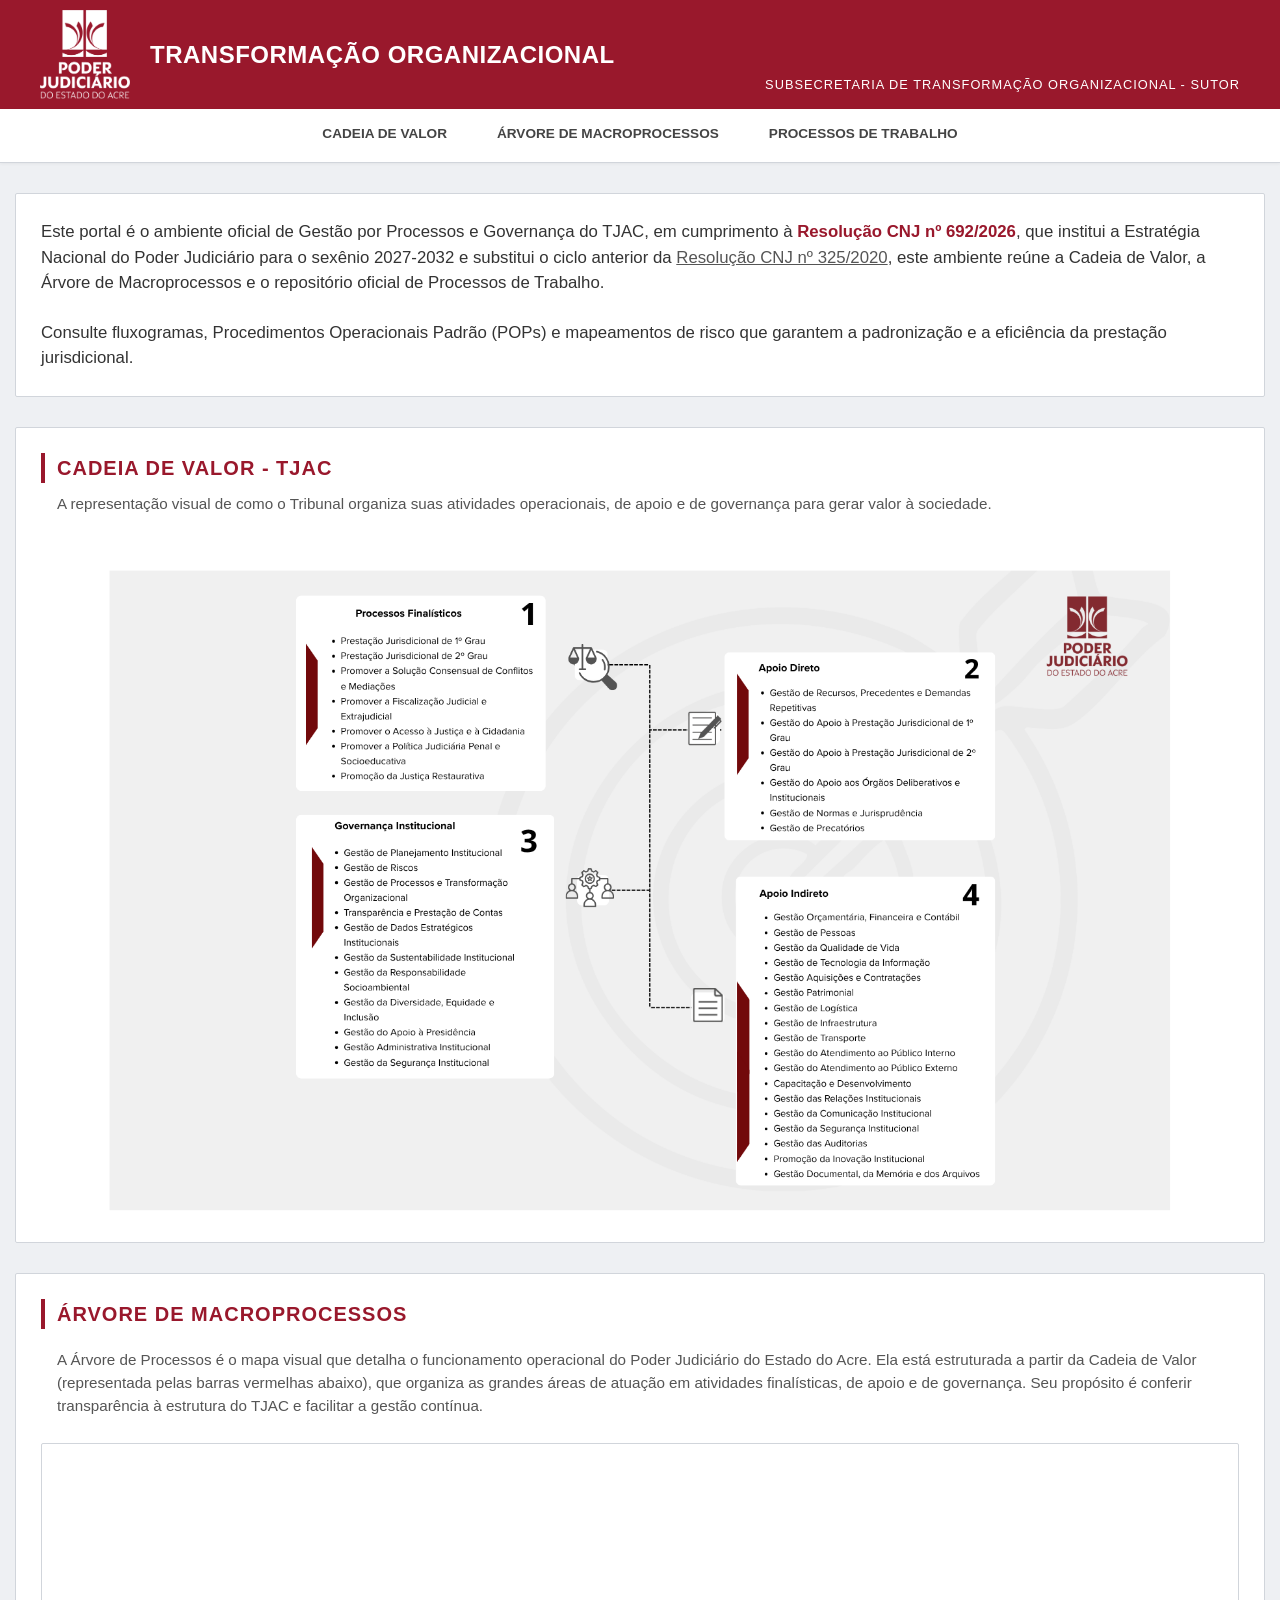
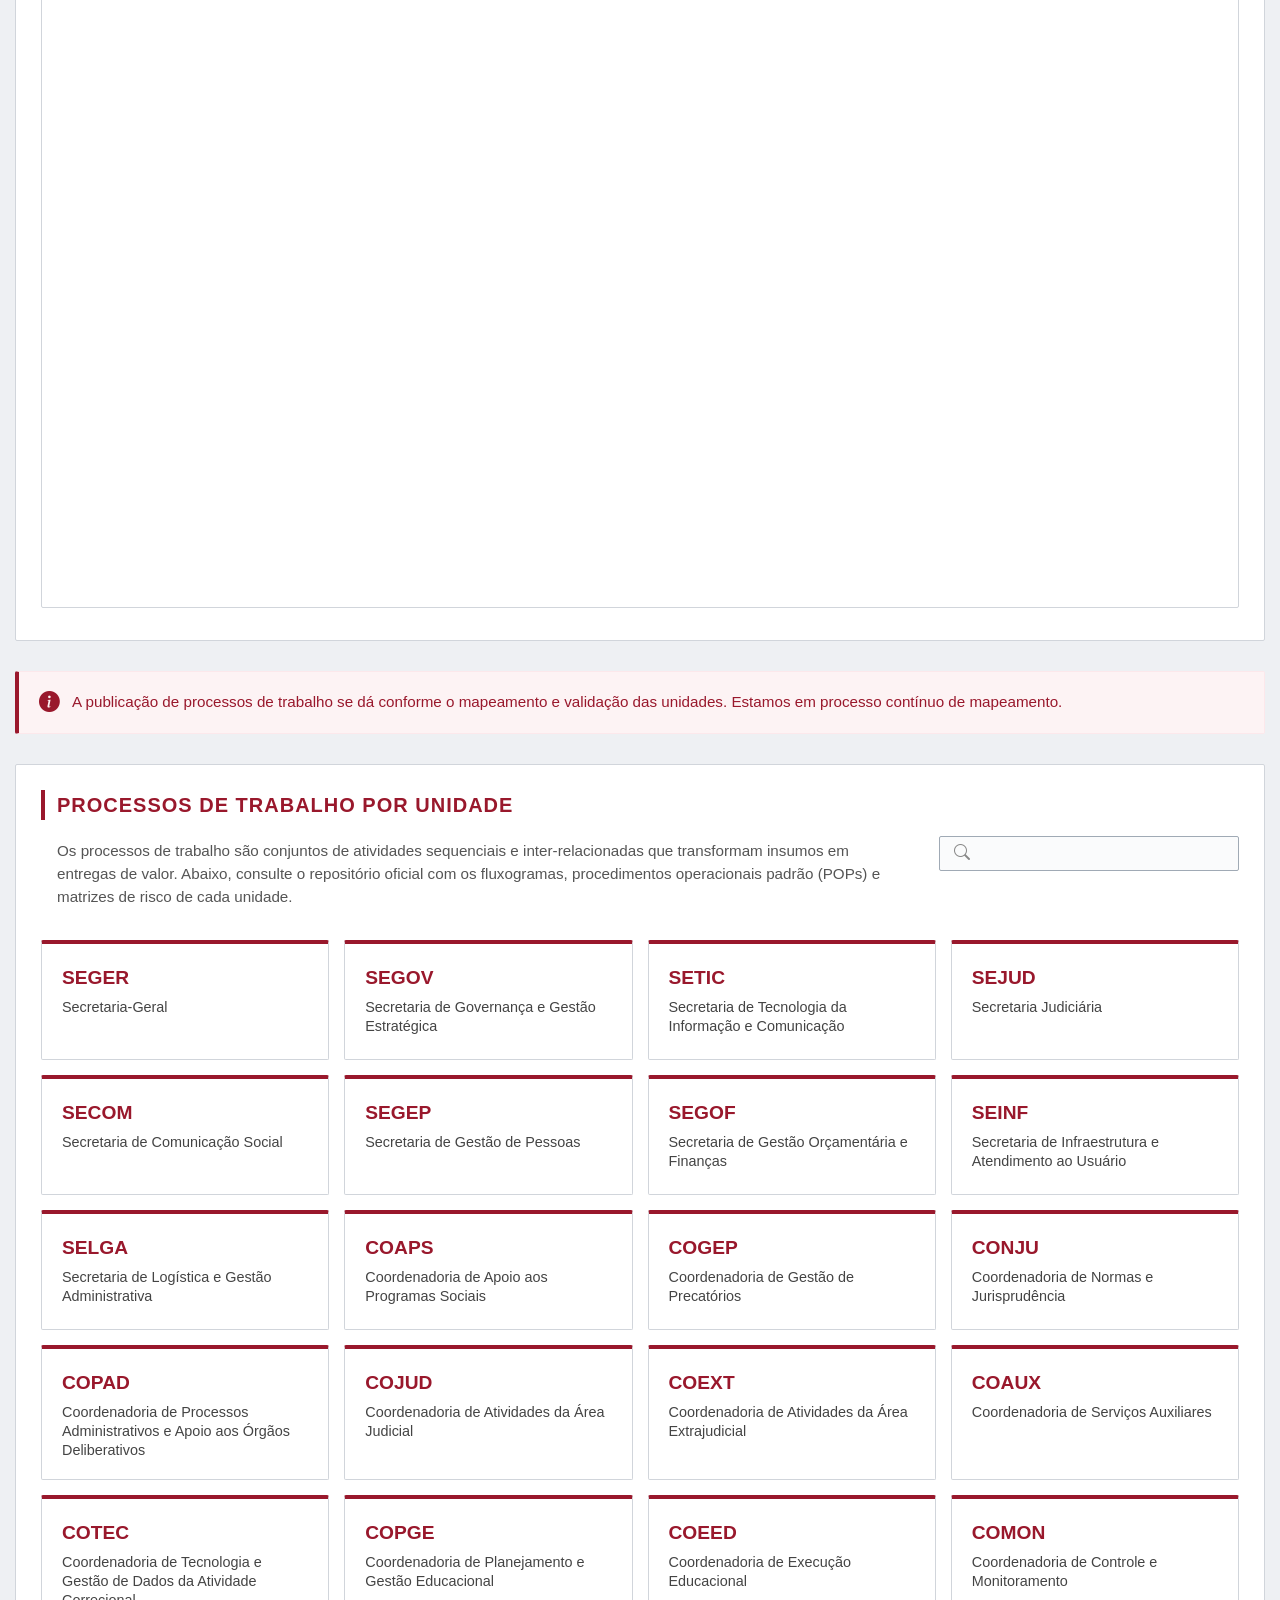
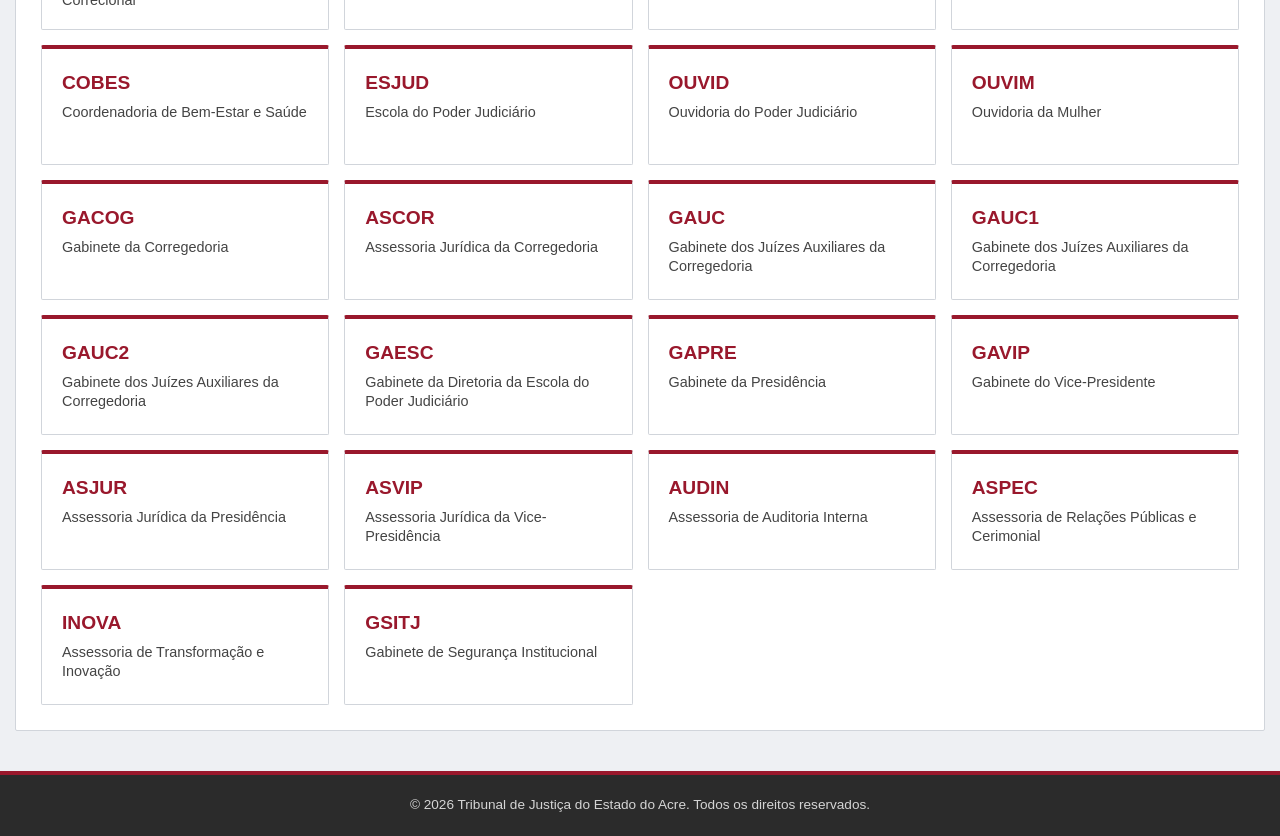
==== commit 877b19db: "adicionado GAUC2" ====
--- a/index.html
+++ b/index.html
@@ -80,7 +80,7 @@
             </div>
 
             <div class="cards-grid mt-4">
-                
+                <!-- 1. SECRETARIAS -->
                 <a href="unidade.html?sigla=SEGER" class="card-link" data-sigla="SEGER">
                     <div class="card"><h3>SEGER</h3><p>Secretaria-Geral</p></div>
                 </a>
@@ -109,7 +109,7 @@
                     <div class="card"><h3>SELGA</h3><p>Secretaria de Logística e Gestão Administrativa</p></div>
                 </a>
 
-                
+                <!-- 2. COORDENADORIAS -->
                 <a href="unidade.html?sigla=COAPS" class="card-link" data-sigla="COAPS">
                     <div class="card"><h3>COAPS</h3><p>Coordenadoria de Apoio aos Programas Sociais</p></div>
                 </a>
@@ -122,32 +122,32 @@
                 <a href="unidade.html?sigla=COPAD" class="card-link" data-sigla="COPAD">
                     <div class="card"><h3>COPAD</h3><p>Coordenadoria de Processos Administrativos e Apoio aos Órgãos Deliberativos</p></div>
                 </a>
+                <a href="unidade.html?sigla=COJUD" class="card-link" data-sigla="COJUD">
+                    <div class="card"><h3>COJUD</h3><p>Coordenadoria de Atividades da Área Judicial</p></div>
+                </a>
+                <a href="unidade.html?sigla=COEXT" class="card-link" data-sigla="COEXT">
+                    <div class="card"><h3>COEXT</h3><p>Coordenadoria de Atividades da Área Extrajudicial</p></div>
+                </a>
+                <a href="unidade.html?sigla=COAUX" class="card-link" data-sigla="COAUX">
+                    <div class="card"><h3>COAUX</h3><p>Coordenadoria de Serviços Auxiliares</p></div>
+                </a>
+                <a href="unidade.html?sigla=COTEC" class="card-link" data-sigla="COTEC">
+                    <div class="card"><h3>COTEC</h3><p>Coordenadoria de Tecnologia e Gestão de Dados da Atividade Correcional</p></div>
+                </a>
+                <a href="unidade.html?sigla=COPGE" class="card-link" data-sigla="COPGE">
+                    <div class="card"><h3>COPGE</h3><p>Coordenadoria de Planejamento e Gestão Educacional</p></div>
+                </a>
+                <a href="unidade.html?sigla=COEED" class="card-link" data-sigla="COEED">
+                    <div class="card"><h3>COEED</h3><p>Coordenadoria de Execução Educacional</p></div>
+                </a>
+                <a href="unidade.html?sigla=COMON" class="card-link" data-sigla="COMON">
+                    <div class="card"><h3>COMON</h3><p>Coordenadoria de Controle e Monitoramento</p></div>
+                </a>
                 <a href="unidade.html?sigla=COBES" class="card-link" data-sigla="COBES">
                     <div class="card"><h3>COBES</h3><p>Coordenadoria de Bem-Estar e Saúde</p></div>
                 </a>
-                <a href="unidade.html?sigla=COJUD" class="card-link" data-sigla="COJUD">
-                    <div class="card"><h3>COJUD</h3><p>Coordenadoria de Atividades da Área Judicial</p></div>
-                </a>
-                <a href="unidade.html?sigla=COEXT" class="card-link" data-sigla="COEXT">
-                    <div class="card"><h3>COEXT</h3><p>Coordenadoria de Atividades da Área Extrajudicial</p></div>
-                </a>
-                <a href="unidade.html?sigla=COAUX" class="card-link" data-sigla="COAUX">
-                    <div class="card"><h3>COAUX</h3><p>Coordenadoria de Serviços Auxiliares</p></div>
-                </a>
-                <a href="unidade.html?sigla=COTEC" class="card-link" data-sigla="COTEC">
-                    <div class="card"><h3>COTEC</h3><p>Coordenadoria de Tecnologia e Gestão de Dados da Atividade Correcional</p></div>
-                </a>
-                <a href="unidade.html?sigla=COPGE" class="card-link" data-sigla="COPGE">
-                    <div class="card"><h3>COPGE</h3><p>Coordenadoria de Planejamento e Gestão Educacional</p></div>
-                </a>
-                <a href="unidade.html?sigla=COEED" class="card-link" data-sigla="COEED">
-                    <div class="card"><h3>COEED</h3><p>Coordenadoria de Execução Educacional</p></div>
-                </a>
-                <a href="unidade.html?sigla=COMON" class="card-link" data-sigla="COMON">
-                    <div class="card"><h3>COMON</h3><p>Coordenadoria de Controle e Monitoramento</p></div>
-                </a>
-
-                
+
+                <!-- 3. ESCOLAS E OUVIDORIAS -->
                 <a href="unidade.html?sigla=ESJUD" class="card-link" data-sigla="ESJUD">
                     <div class="card"><h3>ESJUD</h3><p>Escola do Poder Judiciário</p></div>
                 </a>
@@ -155,27 +155,30 @@
                     <div class="card"><h3>OUVID</h3><p>Ouvidoria do Poder Judiciário</p></div>
                 </a>
                 <a href="unidade.html?sigla=Ouvidoria%20da%20Mulher" class="card-link" data-sigla="Ouvidoria da Mulher">
-                    <div class="card justify-content-center"><p class="m-0 fw-bold" style="color: var(--primary-color); font-size: 1.05rem;">Ouvidoria da Mulher</p></div>
-                </a>
-                <a href="unidade.html?sigla=Comissões,%20Coordenações%20e%20Núcleos%20Especiais%20(Presidência)" class="card-link" data-sigla="Comissões, Coordenações e Núcleos Especiais (Presidência)">
-                    <div class="card justify-content-center"><p class="m-0 fw-bold" style="color: var(--primary-color); font-size: 1.05rem;">Comissões, Coordenações e Núcleos Especiais (Presidência)</p></div>
-                </a>
-
-                
+                    <div class="card"><h3>OUVIM</h3><p>Ouvidoria da Mulher</p></div>
+                </a>
+
+                <!-- 4. GABINETES E ASSESSORIAS (CORREGEDORIA E ESCOLA) -->
                 <a href="unidade.html?sigla=GACOG" class="card-link" data-sigla="GACOG">
-                    <div class="card"><h3>GACOG</h3><p>Gabinete da Corregedoria-Geral da Justiça</p></div>
+                    <div class="card"><h3>GACOG</h3><p>Gabinete da Corregedoria</p></div>
                 </a>
                 <a href="unidade.html?sigla=ASCOR" class="card-link" data-sigla="ASCOR">
-                    <div class="card"><h3>ASCOR</h3><p>Assessoria Jurídica da Corregedoria-Geral da Justiça</p></div>
+                    <div class="card"><h3>ASCOR</h3><p>Assessoria Jurídica da Corregedoria</p></div>
                 </a>
                 <a href="unidade.html?sigla=GAUC" class="card-link" data-sigla="GAUC">
                     <div class="card"><h3>GAUC</h3><p>Gabinete dos Juízes Auxiliares da Corregedoria</p></div>
                 </a>
+                <a href="unidade.html?sigla=GAUC1" class="card-link" data-sigla="GAUC1">
+                    <div class="card"><h3>GAUC1</h3><p>Gabinete dos Juízes Auxiliares da Corregedoria</p></div>
+                </a>
+                <a href="unidade.html?sigla=GAUC2" class="card-link" data-sigla="GAUC2">
+                    <div class="card"><h3>GAUC2</h3><p>Gabinete dos Juízes Auxiliares da Corregedoria</p></div>
+                </a>
                 <a href="unidade.html?sigla=GABED" class="card-link" data-sigla="GABED">
                     <div class="card"><h3>GAESC</h3><p>Gabinete da Diretoria da Escola do Poder Judiciário</p></div>
                 </a>
 
-                
+                <!-- 5. PRESIDÊNCIA E VICE-PRESIDÊNCIA (GABINETES E ASSESSORIAS) -->
                 <a href="unidade.html?sigla=GAPRE" class="card-link" data-sigla="GAPRE">
                     <div class="card"><h3>GAPRE</h3><p>Gabinete da Presidência</p></div>
                 </a>
@@ -200,6 +203,7 @@
                 <a href="unidade.html?sigla=GSITJ" class="card-link" data-sigla="GSITJ">
                     <div class="card"><h3>GSITJ</h3><p>Gabinete de Segurança Institucional</p></div>
                 </a>
+            </div>
                 
             </div>
         </section>
